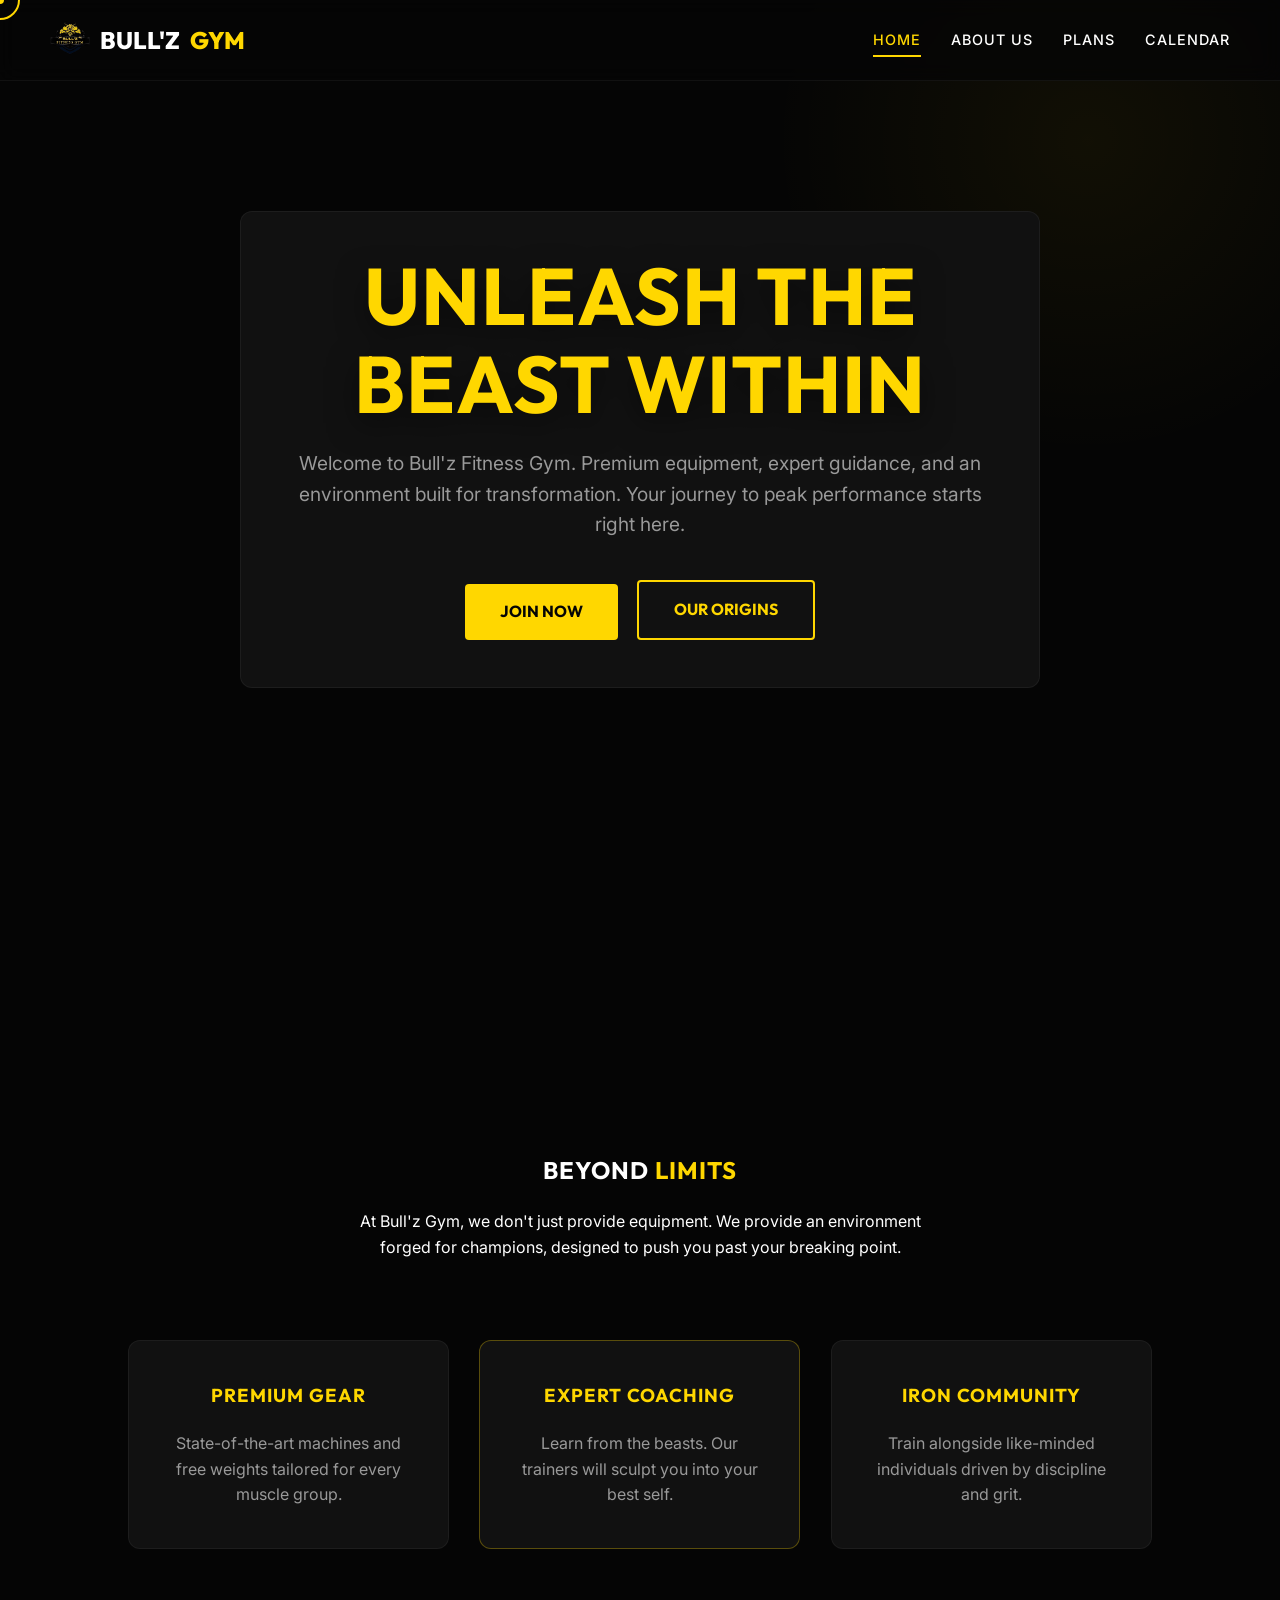
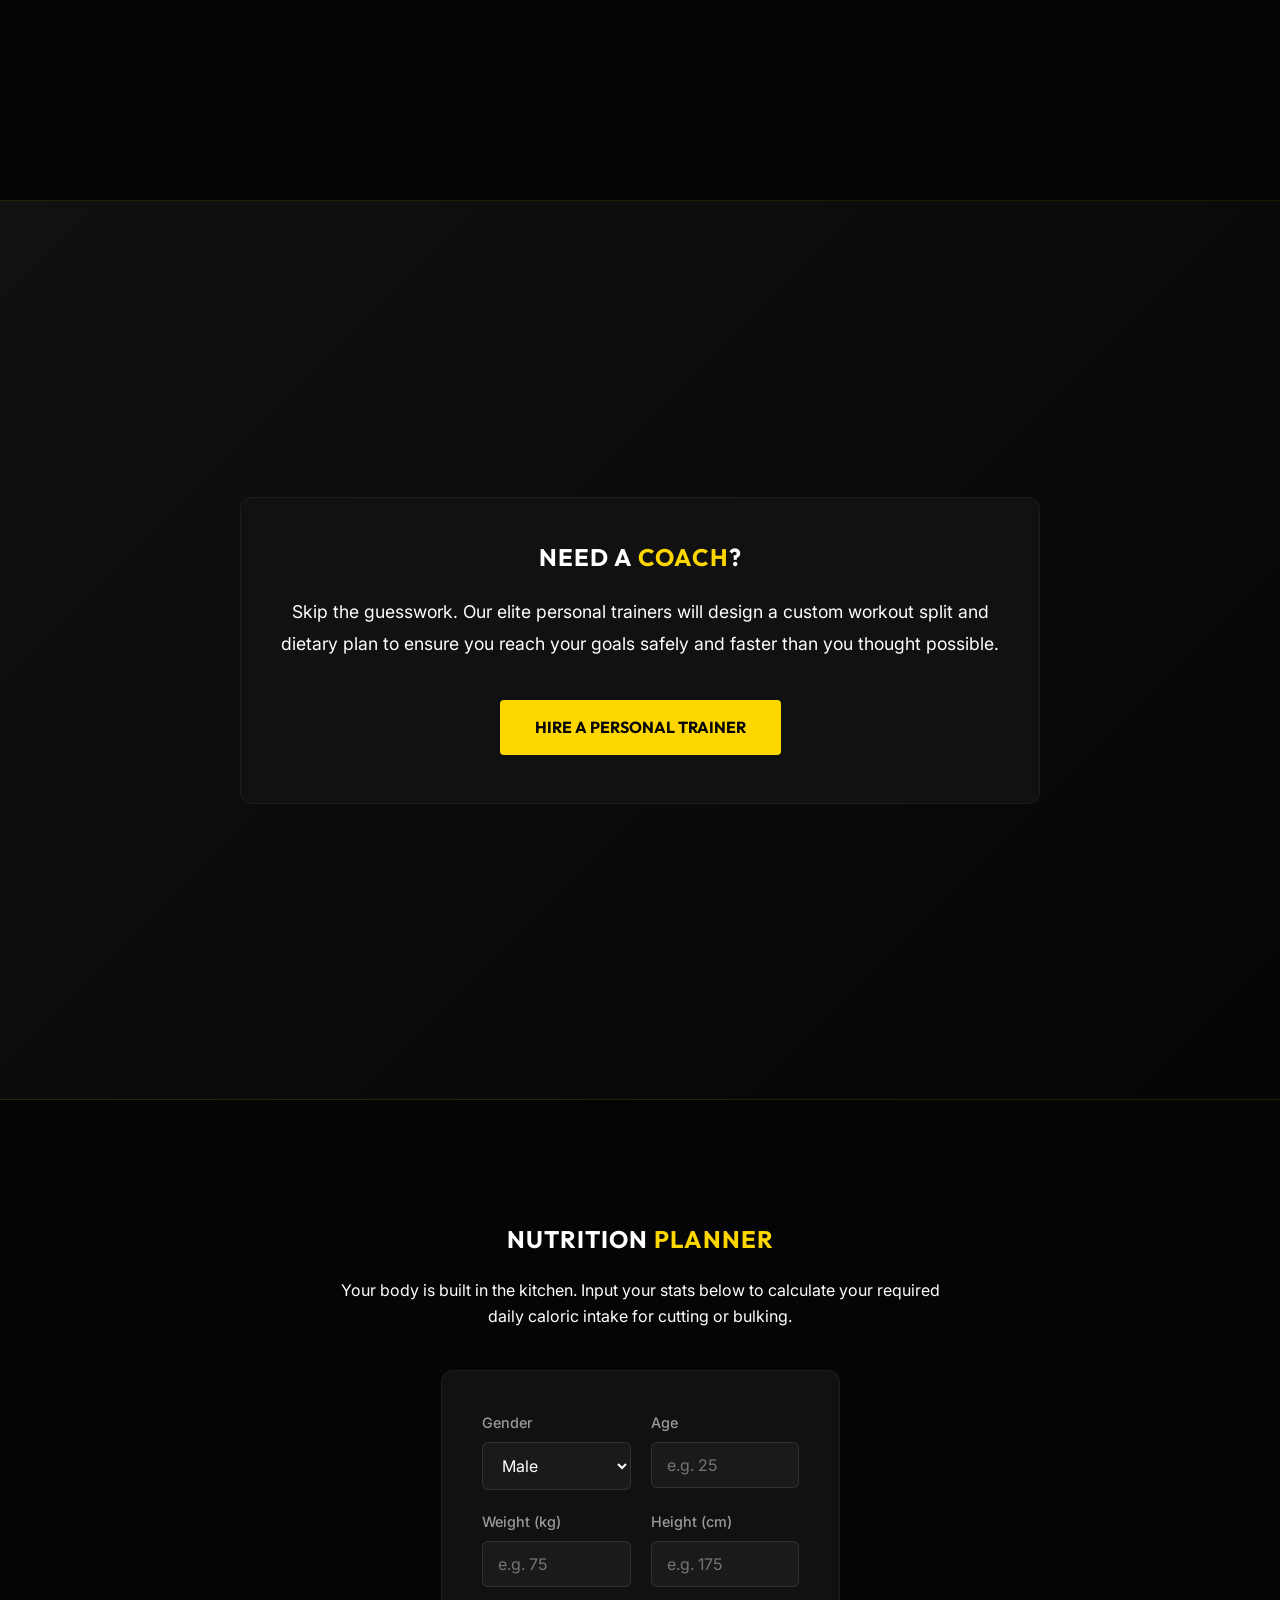
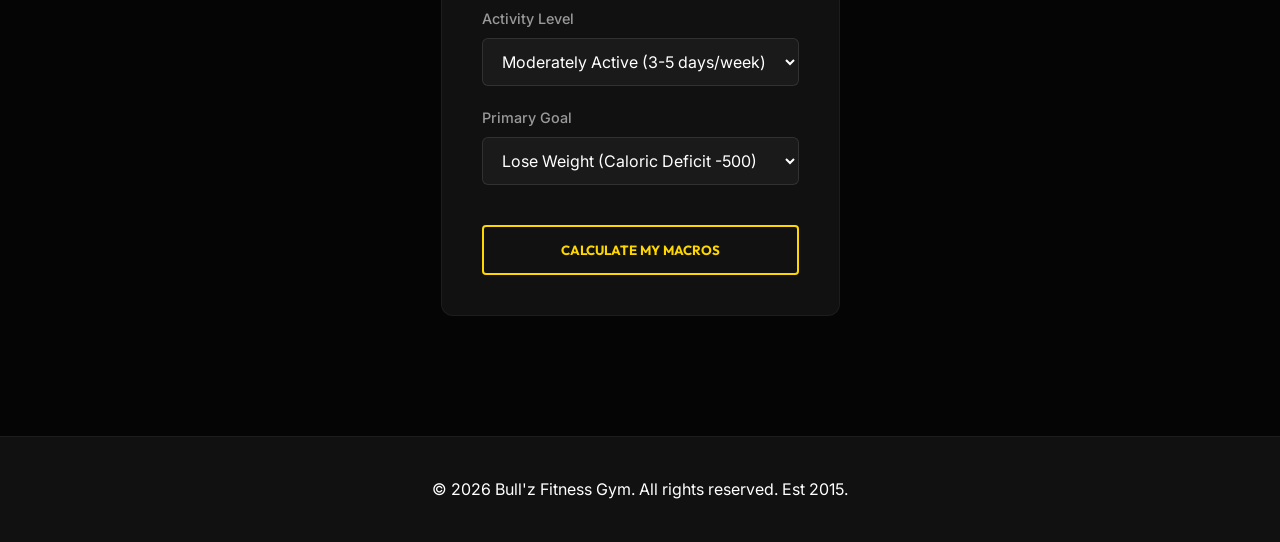
==== index.html @ 40e377e6 "Initial website upload Initial website upload" ====
<!DOCTYPE html>
<html lang="en">
<head>
    <meta charset="UTF-8">
    <meta name="viewport" content="width=device-width, initial-scale=1.0">
    <title>Bull'z Fitness Gym</title>
    <!-- Google Fonts -->
    <link rel="preconnect" href="https://fonts.googleapis.com">
    <link rel="preconnect" href="https://fonts.gstatic.com" crossorigin>
    <link href="https://fonts.googleapis.com/css2?family=Inter:wght@300;400;500;600&family=Outfit:wght@400;700;800;900&display=swap" rel="stylesheet">
    <!-- Custom CSS -->
    <link rel="stylesheet" href="styles.css">
</head>
<body>

    <!-- Navigation -->
    <nav>
        <a href="index.html" class="logo">
            <img src="logo.png" alt="Bull'z Logo" class="logo-img">
            Bull'z <span>Gym</span>
        </a>
        <div class="nav-links">
            <a href="index.html" class="active">Home</a>
            <a href="about.html">About Us</a>
            <a href="plans.html">Plans</a>
            <a href="calendar.html">Calendar</a>
        </div>
    </nav>

    <!-- Main Hero Section -->
    <div class="section hero">
        <div class="hero-content tilt-card">
            <h1 class="text-accent">Unleash The Beast Within</h1>
            <p>Welcome to Bull'z Fitness Gym. Premium equipment, expert guidance, and an environment built for transformation. Your journey to peak performance starts right here.</p>
            <a href="plans.html" class="btn">Join Now</a>
            <a href="about.html" class="btn btn-outline" style="margin-left: 15px;">Our Origins</a>
        </div>
    </div>

    <!-- Background decorative element -->
    <div style="position: absolute; top: -20%; right: -10%; width: 50vw; height: 50vw; background: radial-gradient(circle, rgba(255,215,0,0.05) 0%, rgba(0,0,0,0) 70%); z-index: 1; pointer-events: none;"></div>

    <!-- Motivation & Features Section -->
    <div class="section text-center">
        <h2 class="mb-2">Beyond <span class="text-accent">Limits</span></h2>
        <p class="mb-4 text-muted" style="max-width: 600px; margin: 0 auto 40px auto;">At Bull'z Gym, we don't just provide equipment. We provide an environment forged for champions, designed to push you past your breaking point.</p>
        
        <div class="features-grid">
            <div class="feature-card tilt-card">
                <h3 class="text-accent mb-2">Premium Gear</h3>
                <p>State-of-the-art machines and free weights tailored for every muscle group.</p>
            </div>
            <div class="feature-card tilt-card" style="border-color: rgba(255,215,0,0.3);">
                <h3 class="text-accent mb-2">Expert Coaching</h3>
                <p>Learn from the beasts. Our trainers will sculpt you into your best self.</p>
            </div>
            <div class="feature-card tilt-card">
                <h3 class="text-accent mb-2">Iron Community</h3>
                <p>Train alongside like-minded individuals driven by discipline and grit.</p>
            </div>
        </div>
    </div>

    <!-- 1-On-1 Coaching CTA -->
    <div class="section coaching-section" style="padding: 60px 10%; background: linear-gradient(135deg, var(--bg-secondary) 0%, var(--bg-primary) 100%); border-top: 1px solid rgba(255,215,0,0.1); border-bottom: 1px solid rgba(255,215,0,0.1);">
        <div class="coaching-content tilt-card" style="max-width: 800px; margin: 0 auto; text-align: center;">
            <h2 class="mb-2">Need a <span class="text-accent">Coach</span>?</h2>
            <p class="mb-4 text-muted" style="font-size: 1.1rem; line-height: 1.8;">Skip the guesswork. Our elite personal trainers will design a custom workout split and dietary plan to ensure you reach your goals safely and faster than you thought possible.</p>
            <a href="plans.html" class="btn">Hire a Personal Trainer</a>
        </div>
    </div>

    <!-- Fitness Planner (Calorie Calculator) -->
    <div class="section text-center planner-section">
        <h2 class="mb-2">Nutrition <span class="text-accent">Planner</span></h2>
        <p class="mb-4 text-muted" style="max-width: 600px; margin: 0 auto 40px auto;">Your body is built in the kitchen. Input your stats below to calculate your required daily caloric intake for cutting or bulking.</p>
        
        <div class="planner-card tilt-card" style="max-width: 800px; margin: 0 auto; text-align: left;">
            <form id="calorieForm" class="planner-form">
                <div class="form-group">
                    <label>Gender</label>
                    <select id="calc-gender" required>
                        <option value="male">Male</option>
                        <option value="female">Female</option>
                    </select>
                </div>
                <div class="form-group">
                    <label>Age</label>
                    <input type="number" id="calc-age" placeholder="e.g. 25" required min="10" max="100">
                </div>
                <div class="form-group">
                    <label>Weight (kg)</label>
                    <input type="number" id="calc-weight" placeholder="e.g. 75" required min="30" max="300">
                </div>
                <div class="form-group">
                    <label>Height (cm)</label>
                    <input type="number" id="calc-height" placeholder="e.g. 175" required min="100" max="250">
                </div>
                <div class="form-group" style="grid-column: 1 / -1;">
                    <label>Activity Level</label>
                    <select id="calc-activity" required>
                        <option value="1.2">Sedentary (Little to no exercise)</option>
                        <option value="1.375">Lightly Active (1-3 days/week)</option>
                        <option value="1.55" selected>Moderately Active (3-5 days/week)</option>
                        <option value="1.725">Very Active (6-7 days/week)</option>
                        <option value="1.9">Extra Active (Hard Core)</option>
                    </select>
                </div>
                <div class="form-group" style="grid-column: 1 / -1;">
                    <label>Primary Goal</label>
                    <select id="calc-goal" required>
                        <option value="lose">Lose Weight (Caloric Deficit -500)</option>
                        <option value="maintain">Maintain Weight</option>
                        <option value="gain">Gain Muscle (Caloric Surplus +500)</option>
                    </select>
                </div>
                <button type="submit" class="btn btn-outline" style="grid-column: 1 / -1; margin-top: 20px; width: 100%;">Calculate My Macros</button>
            </form>

            <div id="plannerResults" class="planner-results" style="display: none; text-align: center; margin-top: 30px; padding-top: 30px; border-top: 1px solid rgba(255,255,255,0.1);">
                <h3 class="mb-2">Your Daily Target: <span id="result-calories" class="text-accent" style="font-size: 2.5rem; display: block; margin: 10px 0;">2500</span> <span style="font-size: 1rem; color: var(--text-muted);">kcal</span></h3>
                <p id="result-message" class="text-muted">This is an estimate based on your Body Metabolic Rate and activity level. Stick to this target daily to reach your goal!</p>
            </div>
        </div>
    </div>

    <footer>
        <p>&copy; 2026 Bull'z Fitness Gym. All rights reserved. Est 2015.</p>
    </footer>

    <!-- Custom JS Document -->
    <script src="script.js"></script>
</body>
</html>
---- styles.css ----
:root {
  --bg-primary: #050505;
  --bg-secondary: #111111;
  --bg-tertiary: #1a1a1a;
  --accent: #FFD700; /* Bullz Yellow */
  --accent-hover: #e6c200;
  --text-main: #ffffff;
  --text-muted: #999999;
  --transition-smooth: all 0.3s cubic-bezier(0.25, 0.8, 0.25, 1);
}

* {
  margin: 0;
  padding: 0;
  box-sizing: border-box;
  cursor: none; /* Hide default cursor for custom cursor */
}

body {
  font-family: 'Inter', sans-serif;
  background-color: var(--bg-primary);
  color: var(--text-main);
  line-height: 1.6;
  overflow-x: hidden;
}

h1, h2, h3, h4, h5, h6 {
  font-family: 'Outfit', sans-serif;
  font-weight: 700;
  text-transform: uppercase;
  letter-spacing: 1px;
}

/* Custom Cursor */
.cursor-dot, .cursor-outline {
  position: fixed;
  top: 0;
  left: 0;
  transform: translate(-50%, -50%);
  border-radius: 50%;
  z-index: 9999;
  pointer-events: none;
}

.cursor-dot {
  width: 8px;
  height: 8px;
  background-color: var(--accent);
}

.cursor-outline {
  width: 40px;
  height: 40px;
  border: 2px solid var(--accent);
  transition: width 0.2s, height 0.2s;
}

.cursor-hover .cursor-outline {
  width: 60px;
  height: 60px;
  background-color: rgba(255, 215, 0, 0.1);
  border-color: transparent;
}

/* Navigation */
nav {
  position: fixed;
  top: 0;
  width: 100%;
  padding: 20px 50px;
  display: flex;
  justify-content: space-between;
  align-items: center;
  background: rgba(5, 5, 5, 0.8);
  backdrop-filter: blur(10px);
  z-index: 1000;
  border-bottom: 1px solid rgba(255, 255, 255, 0.05);
}

.logo {
  font-family: 'Outfit', sans-serif;
  font-size: 1.5rem;
  font-weight: 800;
  color: var(--text-main);
  text-decoration: none;
  display: flex;
  align-items: center;
  gap: 10px;
  text-transform: uppercase;
}

.logo-img {
  height: 40px;
  width: auto;
  object-fit: contain;
}

.logo span {
  color: var(--accent);
}

.nav-links {
  display: flex;
  gap: 30px;
}

.nav-links a {
  color: var(--text-main);
  text-decoration: none;
  font-weight: 500;
  font-size: 0.9rem;
  text-transform: uppercase;
  letter-spacing: 1px;
  transition: var(--transition-smooth);
  position: relative;
}

.nav-links a::after {
  content: '';
  position: absolute;
  width: 0;
  height: 2px;
  bottom: -5px;
  left: 0;
  background-color: var(--accent);
  transition: var(--transition-smooth);
}

.nav-links a:hover {
  color: var(--accent);
}

.nav-links a:hover::after, .nav-links a.active::after {
  width: 100%;
}
.nav-links a.active {
    color: var(--accent);
}

/* Containers & Sections */
.section {
  padding: 120px 10%;
  min-height: 100vh;
  display: flex;
  flex-direction: column;
  justify-content: center;
}

.text-center { text-align: center; }
.mb-2 { margin-bottom: 20px; }
.mb-4 { margin-bottom: 40px; }
.text-accent { color: var(--accent); }

/* Buttons & Inputs */
.btn {
  display: inline-block;
  padding: 15px 35px;
  background-color: var(--accent);
  color: var(--bg-primary);
  text-decoration: none;
  font-family: 'Outfit', sans-serif;
  font-weight: 700;
  text-transform: uppercase;
  border-radius: 4px;
  transition: var(--transition-smooth);
  border: none;
  outline: none;
  position: relative;
  overflow: hidden;
}

.btn::before {
  content: '';
  position: absolute;
  top: 0;
  left: -100%;
  width: 100%;
  height: 100%;
  background: linear-gradient(90deg, transparent, rgba(255, 255, 255, 0.4), transparent);
  transition: 0.5s;
}

.btn:hover::before {
  left: 100%;
}

.btn:hover {
  background-color: var(--accent-hover);
  transform: translateY(-2px);
  box-shadow: 0 10px 20px rgba(255, 215, 0, 0.2);
}

.btn-outline {
  background: transparent;
  color: var(--accent);
  border: 2px solid var(--accent);
}

.btn-outline:hover {
  background: var(--accent);
  color: var(--bg-primary);
}

/* Card Tilt Effect (Antigravity Style) */
.tilt-card {
  background-color: var(--bg-secondary);
  border: 1px solid rgba(255, 255, 255, 0.05);
  border-radius: 12px;
  padding: 40px;
  transition: transform 0.1s ease-out, box-shadow 0.3s ease;
  transform-style: preserve-3d;
  will-change: transform;
}

.tilt-card:hover {
  box-shadow: 0 20px 40px rgba(0, 0, 0, 0.5);
  border-color: rgba(255, 215, 0, 0.2);
}

/* Hero Section */
.hero {
  position: relative;
  overflow: hidden;
  display: flex;
  align-items: center;
  justify-content: center;
}

.hero-content {
  position: relative;
  z-index: 2;
  text-align: center;
  max-width: 800px;
}

.hero h1 {
  font-size: 5rem;
  line-height: 1.1;
  margin-bottom: 20px;
  text-shadow: 0 10px 30px rgba(0,0,0,0.5);
}

.hero p {
  font-size: 1.2rem;
  color: var(--text-muted);
  margin-bottom: 40px;
}

/* About Section */
.about-grid {
  display: grid;
  grid-template-columns: 1fr 1fr;
  gap: 50px;
  align-items: center;
}

.about-img {
  width: 100%;
  border-radius: 12px;
  filter: grayscale(80%);
  transition: filter 0.5s ease;
}

.about-img:hover {
  filter: grayscale(0%);
}

.about-text h2 {
  font-size: 3rem;
  margin-bottom: 20px;
}

/* Subscriptions Section */
.pricing-toggle {
  display: flex;
  justify-content: center;
  align-items: center;
  gap: 15px;
  margin-bottom: 50px;
}

.switch {
  position: relative;
  display: inline-block;
  width: 60px;
  height: 34px;
}

.switch input { 
  opacity: 0;
  width: 0;
  height: 0;
}

.slider {
  position: absolute;
  cursor: pointer;
  top: 0;
  left: 0;
  right: 0;
  bottom: 0;
  background-color: var(--bg-tertiary);
  transition: .4s;
  border-radius: 34px;
  border: 1px solid rgba(255,255,255,0.1);
}

.slider:before {
  position: absolute;
  content: "";
  height: 26px;
  width: 26px;
  left: 4px;
  bottom: 3px;
  background-color: var(--text-muted);
  transition: .4s;
  border-radius: 50%;
}

input:checked + .slider {
  background-color: var(--accent);
}

input:checked + .slider:before {
  transform: translateX(26px);
  background-color: var(--bg-primary);
}

.pricing-grid {
  display: grid;
  grid-template-columns: repeat(3, 1fr);
  gap: 30px;
}

.plan-card {
  text-align: center;
  display: flex;
  flex-direction: column;
  height: 100%;
}

.plan-card h3 {
  font-size: 1.5rem;
  margin-bottom: 10px;
  color: var(--text-muted);
}

.plan-card .price {
  font-family: 'Outfit', sans-serif;
  font-size: 3rem;
  font-weight: 800;
  color: var(--text-main);
  margin-bottom: 10px;
  display: flex;
  align-items: center;
  justify-content: center;
}

.plan-card .price span {
  font-size: 1.2rem;
  color: var(--text-muted);
  font-weight: 500;
  margin-left: 5px;
}

.plan-features {
  list-style: none;
  margin: 30px 0;
  flex-grow: 1;
}

.plan-features li {
  margin-bottom: 15px;
  color: var(--text-muted);
  border-bottom: 1px solid rgba(255,255,255,0.05);
  padding-bottom: 15px;
}

/* Calendar Section */
.calendar-container {
    background-color: var(--bg-secondary);
    border-radius: 12px;
    padding: 30px;
    border: 1px solid rgba(255,255,255,0.05);
}

.calendar-header {
    display: flex;
    justify-content: space-between;
    align-items: center;
    margin-bottom: 20px;
}

.calendar-grid {
    display: grid;
    grid-template-columns: repeat(7, 1fr);
    gap: 10px;
}

.calendar-day-header {
    text-align: center;
    font-weight: bold;
    color: var(--accent);
    padding: 10px;
    text-transform: uppercase;
    font-size: 0.9rem;
}

.calendar-day {
    background-color: var(--bg-tertiary);
    border-radius: 8px;
    padding: 15px;
    min-height: 100px;
    cursor: none; /* override for interactive custom cursor */
    transition: var(--transition-smooth);
    border: 1px solid transparent;
}

.calendar-day:hover {
    background-color: rgba(255, 215, 0, 0.05);
    border-color: rgba(255, 215, 0, 0.3);
    transform: translateY(-2px);
}

.calendar-day .date {
    font-size: 1.2rem;
    font-weight: bold;
    margin-bottom: 10px;
    display: block;
}

.calendar-event {
    background-color: var(--accent);
    color: var(--bg-primary);
    font-size: 0.8rem;
    padding: 2px 5px;
    border-radius: 4px;
    margin-bottom: 5px;
    font-weight: 600;
}

/* Footer */
footer {
    text-align: center;
    padding: 40px;
    background-color: var(--bg-secondary);
    border-top: 1px solid rgba(255,255,255,0.05);
}

/* Features */
.features-grid {
    display: grid;
    grid-template-columns: repeat(3, 1fr);
    gap: 30px;
    margin-top: 40px;
}

.feature-card p {
    color: var(--text-muted);
}

/* Forms & Calculator */
.planner-form {
    display: grid;
    grid-template-columns: 1fr 1fr;
    gap: 20px;
}

.form-group {
    display: flex;
    flex-direction: column;
    gap: 8px;
}

.form-group label {
    font-size: 0.9rem;
    color: var(--text-muted);
    font-weight: 500;
}

.form-group input, 
.form-group select {
    width: 100%;
    padding: 12px 15px;
    background-color: var(--bg-tertiary);
    border: 1px solid rgba(255, 255, 255, 0.1);
    border-radius: 6px;
    color: var(--text-main);
    font-family: 'Inter', sans-serif;
    font-size: 1rem;
    transition: var(--transition-smooth);
    outline: none;
    /* Hide cursor explicitly on form elements to use standard text input when typing, or just let custom cursor do its thing */
}

.form-group input:focus, 
.form-group select:focus {
    border-color: var(--accent);
    box-shadow: 0 0 10px rgba(255, 215, 0, 0.1);
}

/* Responsive */
@media (max-width: 900px) {
  .features-grid { grid-template-columns: 1fr; }
  .planner-form { grid-template-columns: 1fr; }
  .pricing-grid { grid-template-columns: 1fr; }
  .about-grid { grid-template-columns: 1fr; }
  .hero h1 { font-size: 3rem; }
  .calendar-grid { display: block; }
  .calendar-day-header { display: none; }
  .calendar-day { margin-bottom: 10px; display: flex; align-items: center; gap: 20px; min-height: auto;}
  .calendar-day .date { margin-bottom: 0; min-width: 30px;}
}
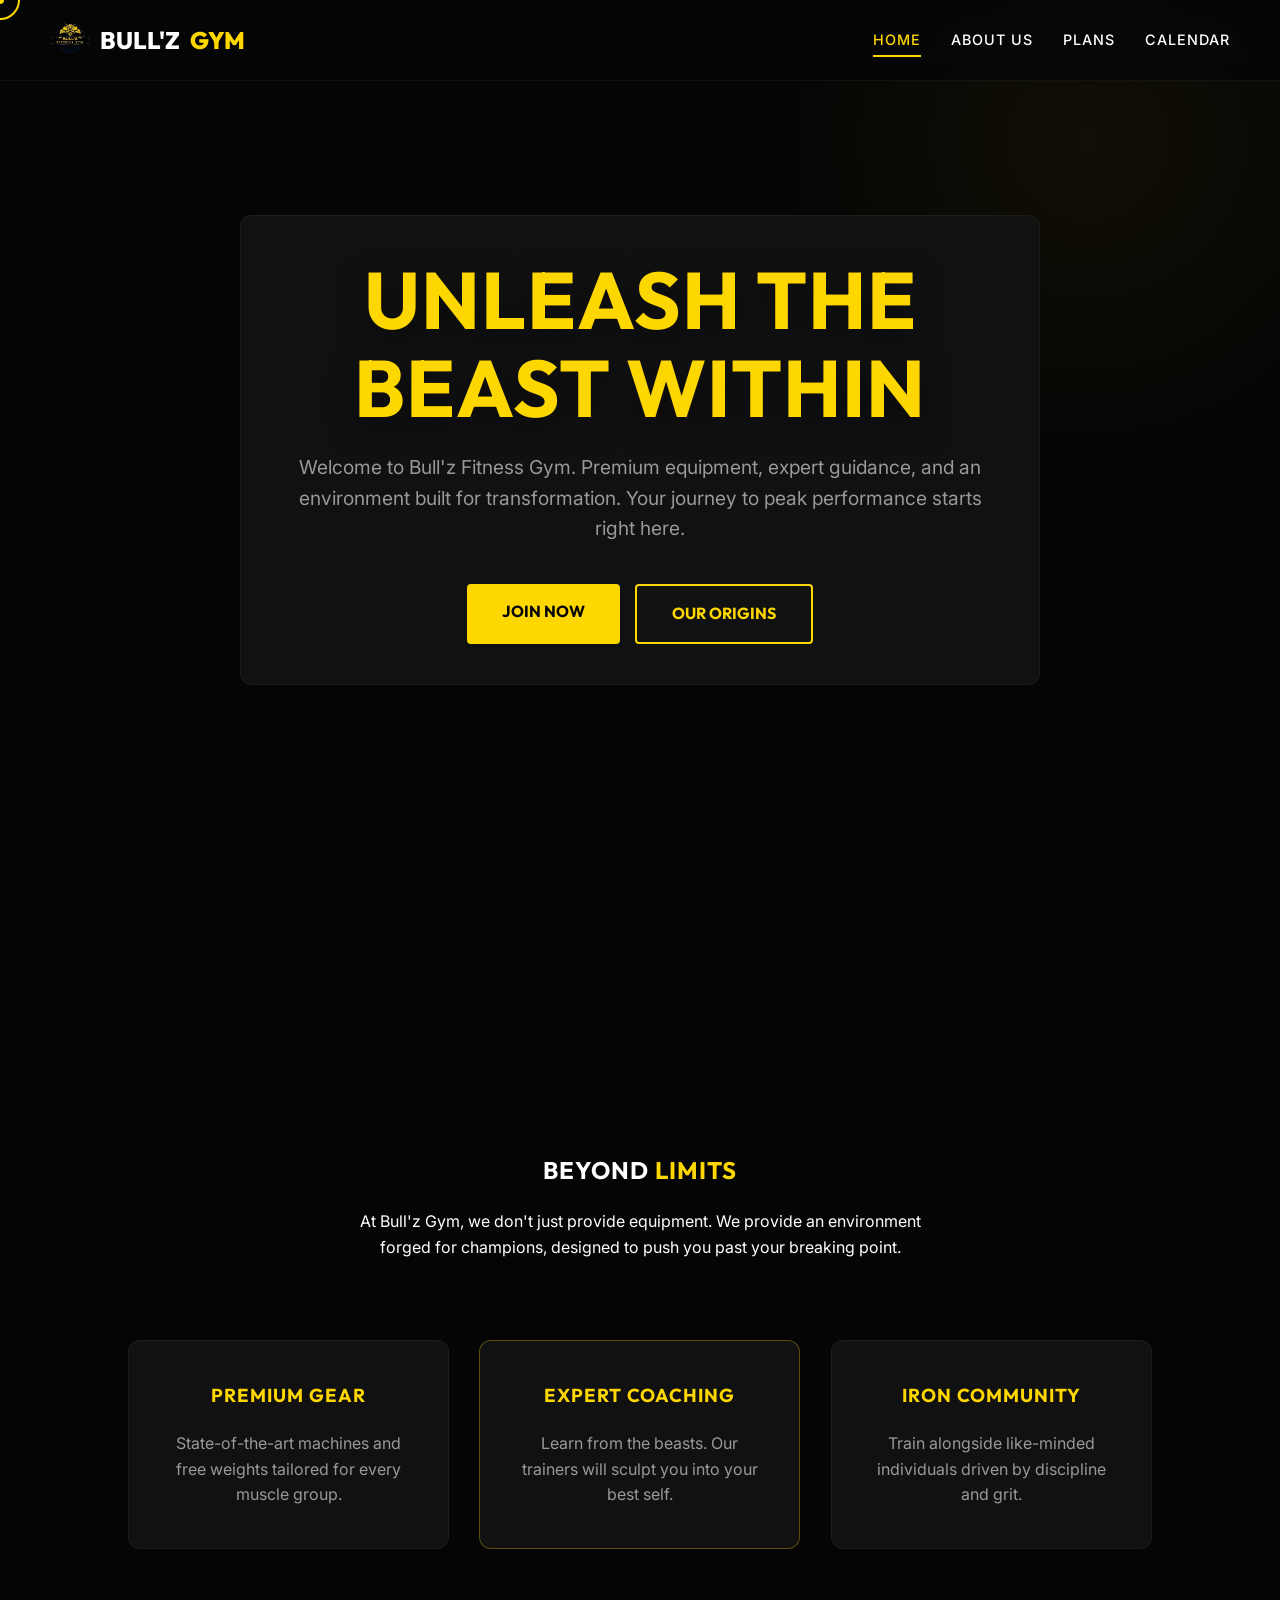
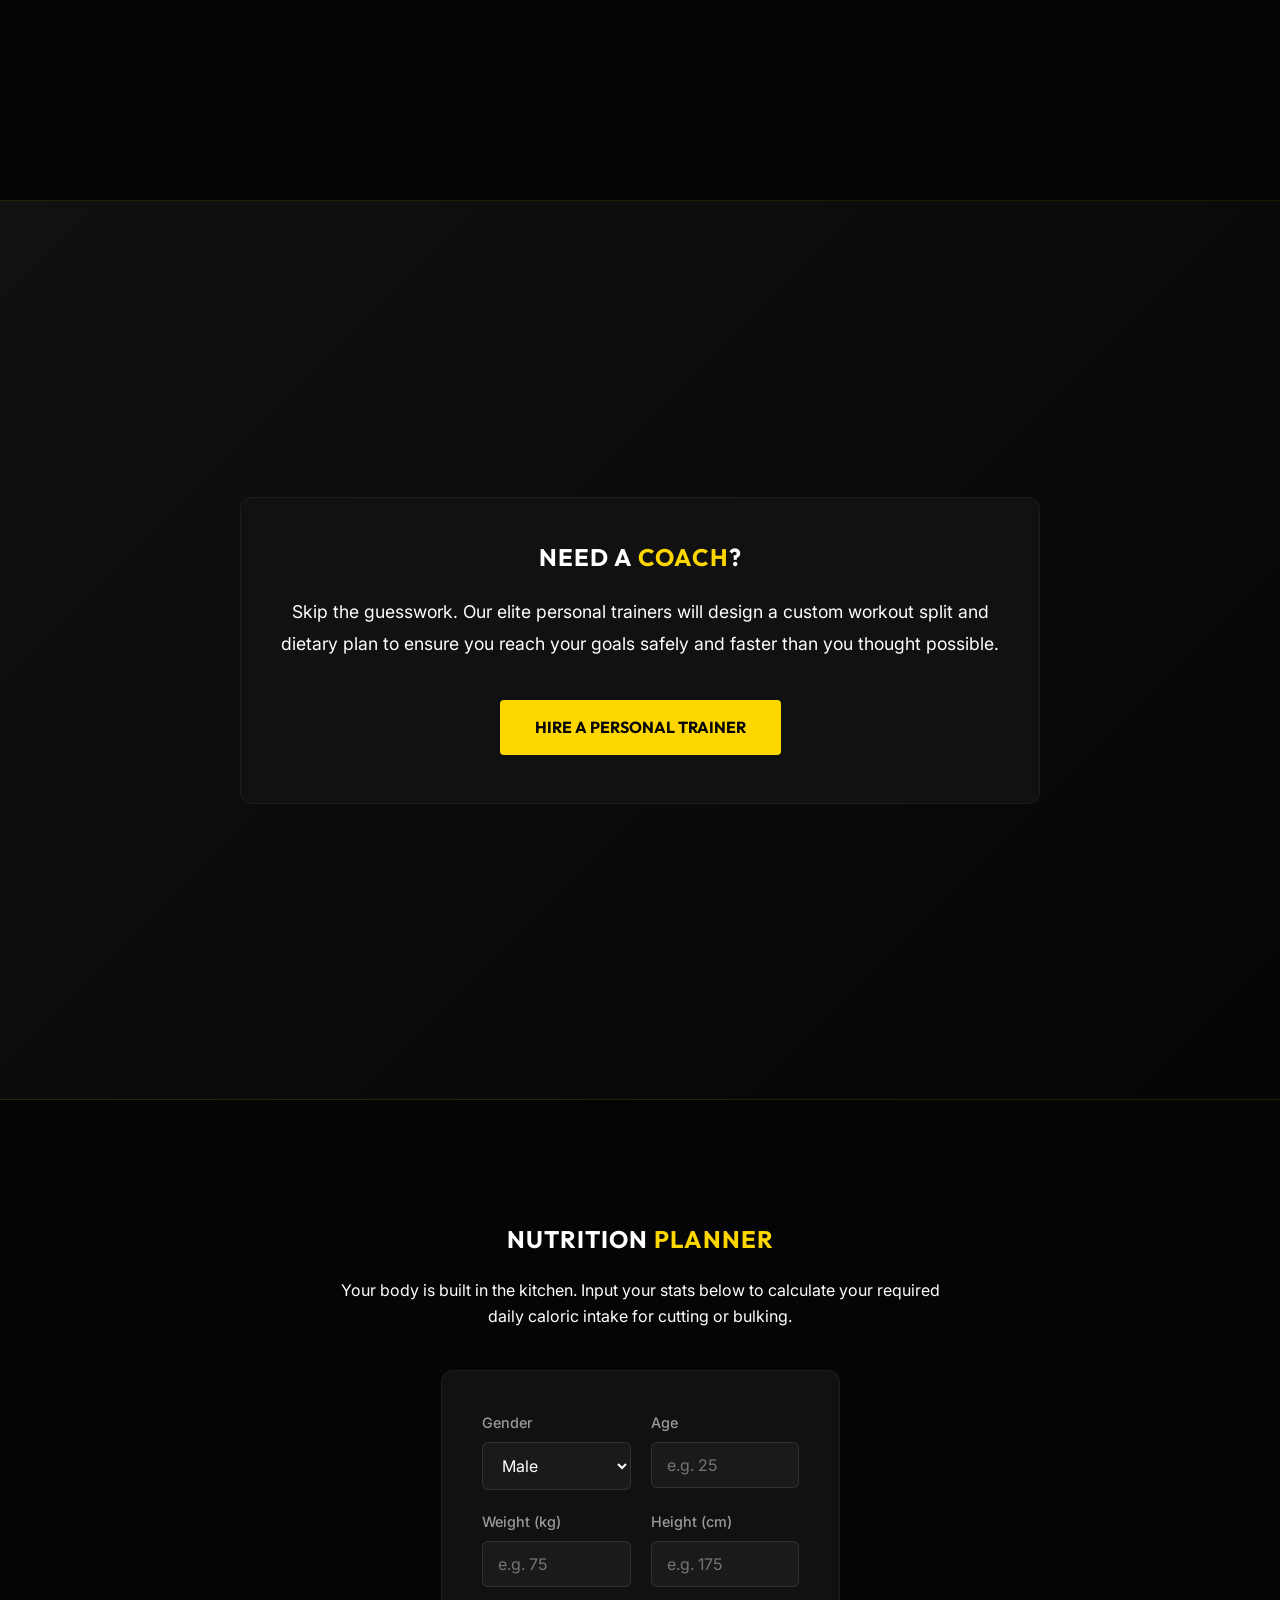
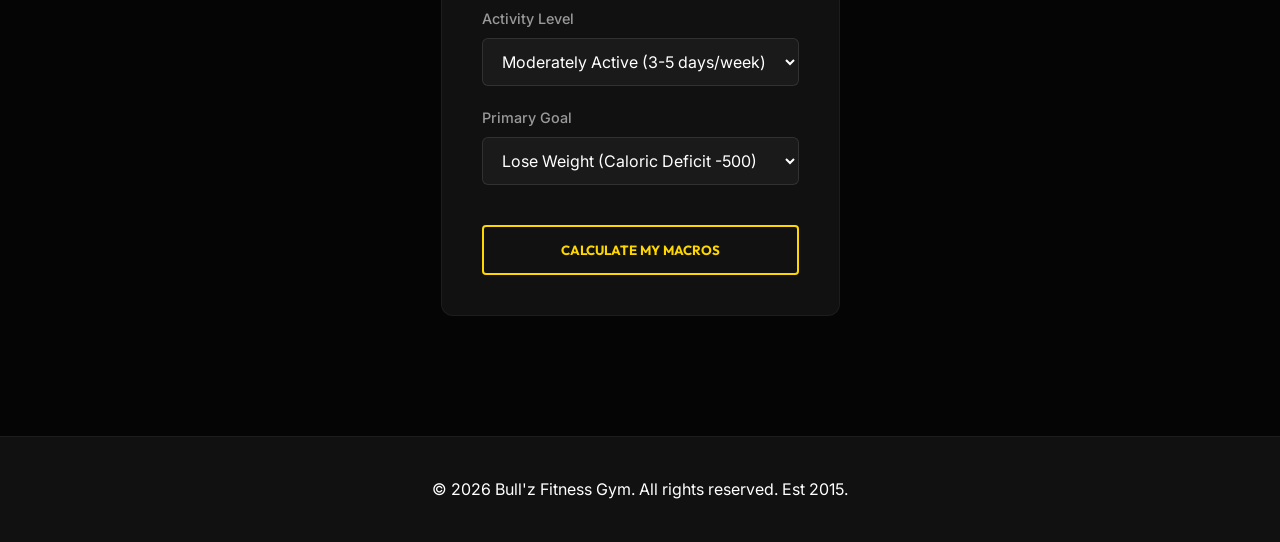
==== commit 9ad74c3e: "mobileresponsive1" ====
--- a/index.html
+++ b/index.html
@@ -19,6 +19,11 @@
             <img src="logo.png" alt="Bull'z Logo" class="logo-img">
             Bull'z <span>Gym</span>
         </a>
+        <div class="menu-toggle" id="mobile-menu">
+            <span class="bar"></span>
+            <span class="bar"></span>
+            <span class="bar"></span>
+        </div>
         <div class="nav-links">
             <a href="index.html" class="active">Home</a>
             <a href="about.html">About Us</a>
@@ -32,8 +37,10 @@
         <div class="hero-content tilt-card">
             <h1 class="text-accent">Unleash The Beast Within</h1>
             <p>Welcome to Bull'z Fitness Gym. Premium equipment, expert guidance, and an environment built for transformation. Your journey to peak performance starts right here.</p>
-            <a href="plans.html" class="btn">Join Now</a>
-            <a href="about.html" class="btn btn-outline" style="margin-left: 15px;">Our Origins</a>
+            <div class="hero-btns" style="display: flex; gap: 15px; justify-content: center; flex-wrap: wrap;">
+                <a href="plans.html" class="btn">Join Now</a>
+                <a href="about.html" class="btn btn-outline">Our Origins</a>
+            </div>
         </div>
     </div>
 
--- a/styles.css
+++ b/styles.css
@@ -97,6 +97,23 @@
 
 .logo span {
   color: var(--accent);
+}
+
+.menu-toggle {
+  display: none;
+  flex-direction: column;
+  justify-content: space-between;
+  width: 30px;
+  height: 21px;
+  cursor: pointer;
+}
+
+.menu-toggle .bar {
+  height: 3px;
+  width: 100%;
+  background-color: var(--text-main);
+  border-radius: 3px;
+  transition: var(--transition-smooth);
 }
 
 .nav-links {
@@ -501,6 +518,8 @@
 
 /* Responsive */
 @media (max-width: 900px) {
+  nav { padding: 15px 5%; }
+  .section { padding: 100px 5% 60px; }
   .features-grid { grid-template-columns: 1fr; }
   .planner-form { grid-template-columns: 1fr; }
   .pricing-grid { grid-template-columns: 1fr; }
@@ -510,4 +529,29 @@
   .calendar-day-header { display: none; }
   .calendar-day { margin-bottom: 10px; display: flex; align-items: center; gap: 20px; min-height: auto;}
   .calendar-day .date { margin-bottom: 0; min-width: 30px;}
-}
+  .pricing-toggle { flex-wrap: wrap; text-align: center; }
+  
+  /* Mobile Nav */
+  .menu-toggle { display: flex; z-index: 1001; }
+  .nav-links {
+      position: absolute; top: 0; right: -100%; width: 250px; height: 100vh;
+      background: var(--bg-primary); flex-direction: column; align-items: center; justify-content: flex-start;
+      padding-top: 100px;
+      transition: right 0.3s cubic-bezier(0.25, 0.8, 0.25, 1);
+      border-left: 1px solid rgba(255,255,255,0.05);
+      box-shadow: -10px 0 20px rgba(0,0,0,0.5);
+  }
+  .nav-links.active { right: 0; }
+  .nav-links a { width: 100%; text-align: center; padding: 15px 0; }
+  .nav-links a::after { display: none; }
+  
+  /* Mobile Hamburger Animation */
+  .menu-toggle.active .bar:nth-child(1) { transform: translateY(9px) rotate(45deg); }
+  .menu-toggle.active .bar:nth-child(2) { opacity: 0; }
+  .menu-toggle.active .bar:nth-child(3) { transform: translateY(-9px) rotate(-45deg); }
+}
+
+@media (pointer: coarse), (max-width: 768px) {
+  * { cursor: auto !important; }
+  .cursor-dot, .cursor-outline { display: none !important; }
+}
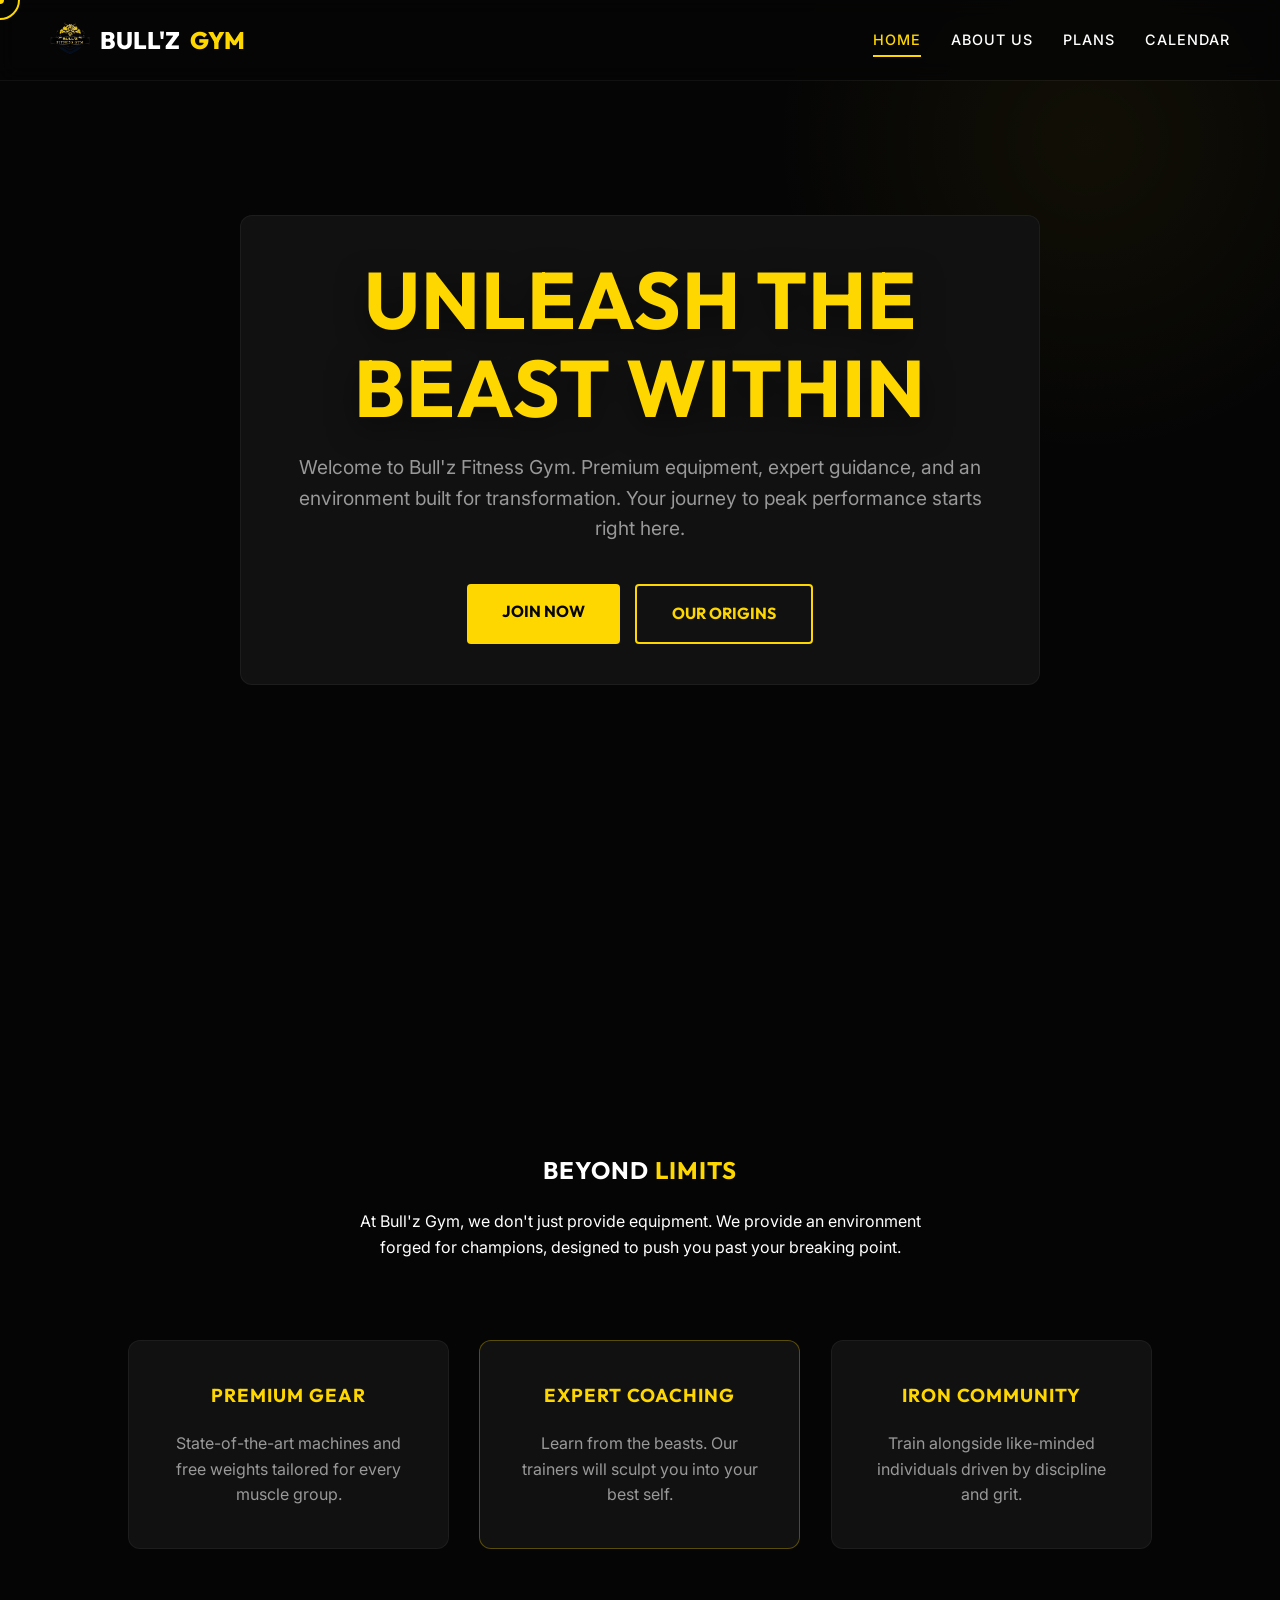
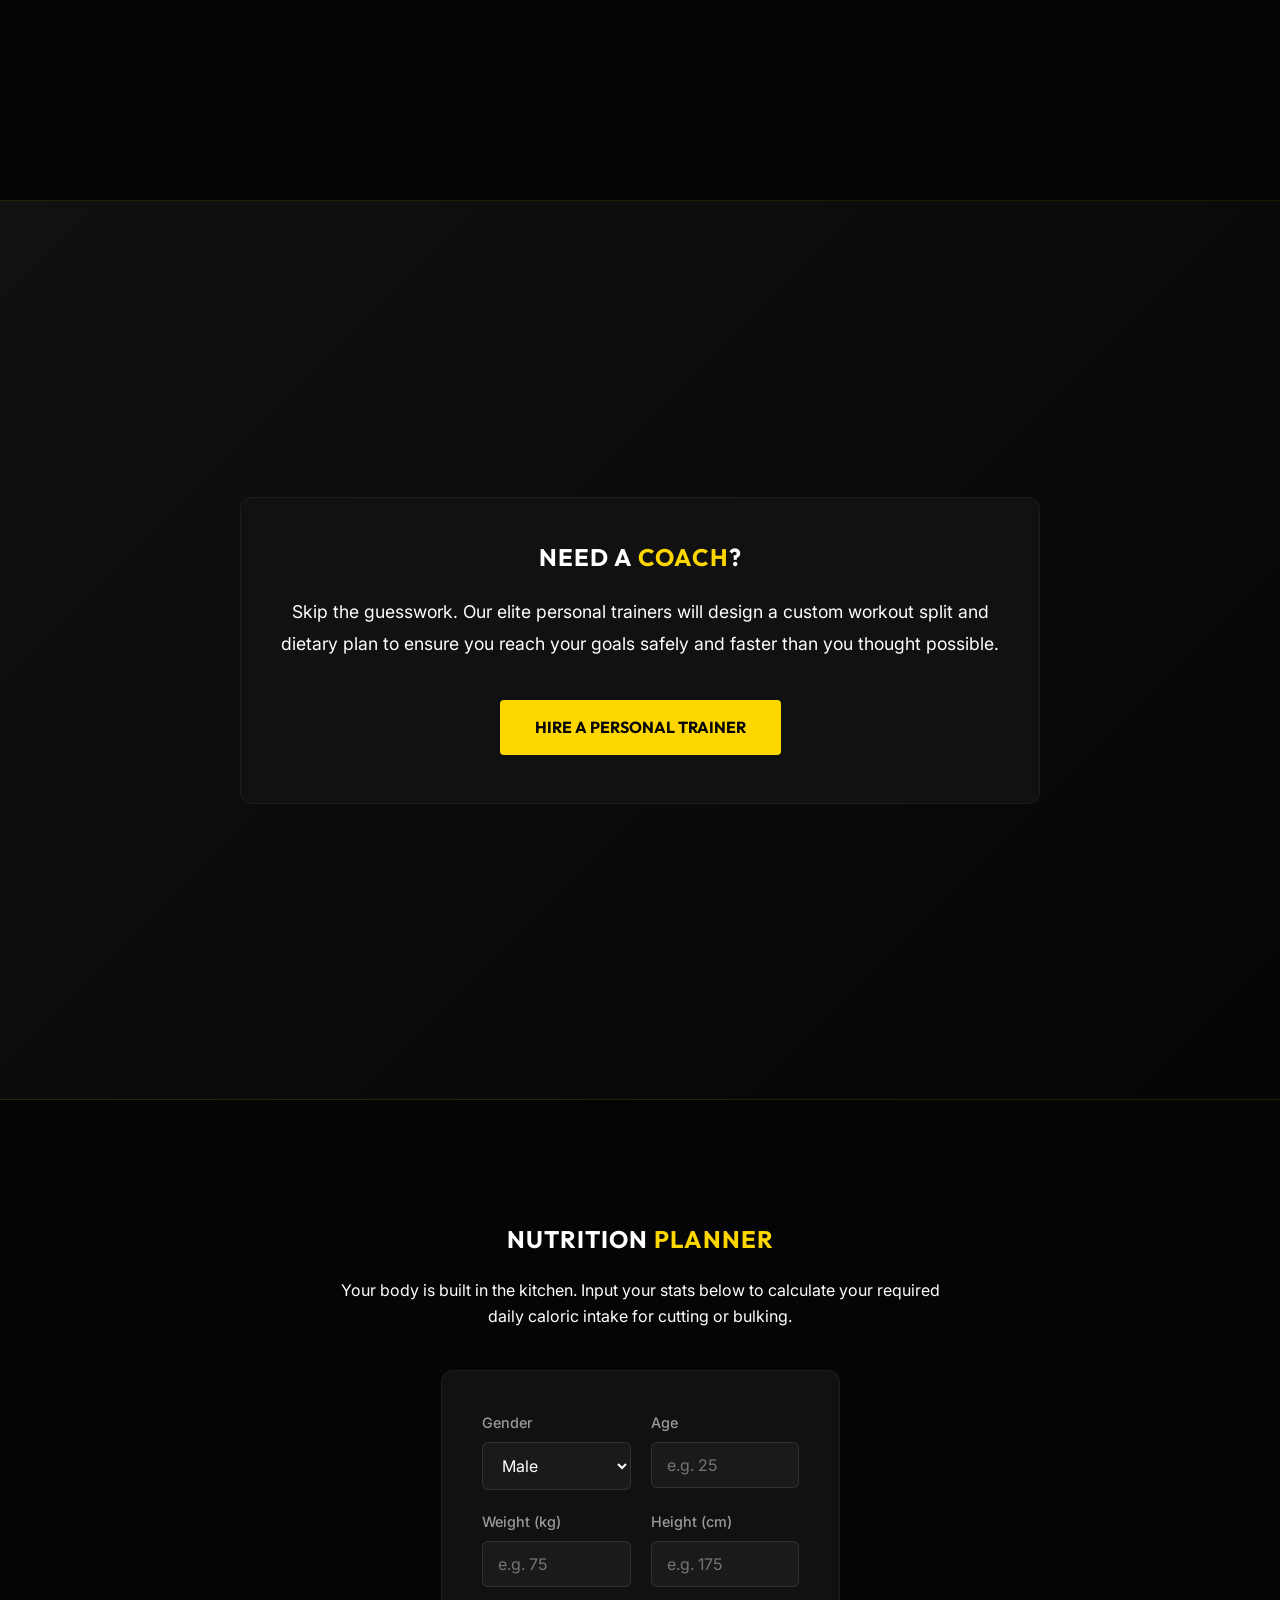
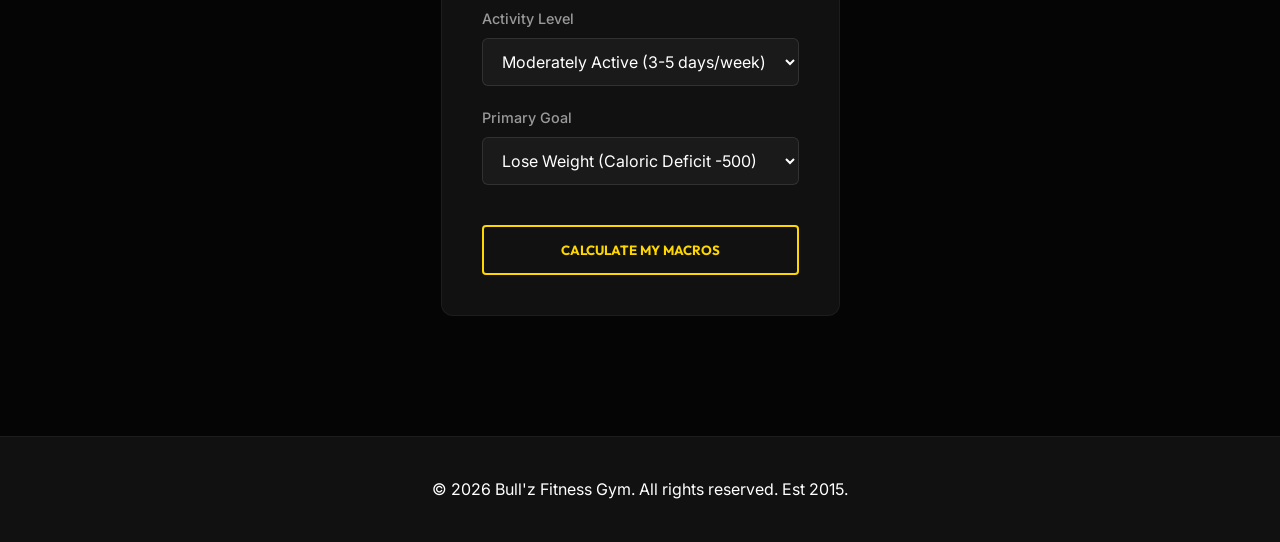
==== commit 70ffee03: "mobile4" ====
--- a/index.html
+++ b/index.html
@@ -42,10 +42,9 @@
                 <a href="about.html" class="btn btn-outline">Our Origins</a>
             </div>
         </div>
+        <!-- Background decorative element -->
+        <div style="position: absolute; top: -20%; right: -10%; width: 50vw; height: 50vw; background: radial-gradient(circle, rgba(255,215,0,0.05) 0%, rgba(0,0,0,0) 70%); z-index: 1; pointer-events: none;"></div>
     </div>
-
-    <!-- Background decorative element -->
-    <div style="position: absolute; top: -20%; right: -10%; width: 50vw; height: 50vw; background: radial-gradient(circle, rgba(255,215,0,0.05) 0%, rgba(0,0,0,0) 70%); z-index: 1; pointer-events: none;"></div>
 
     <!-- Motivation & Features Section -->
     <div class="section text-center">
--- a/styles.css
+++ b/styles.css
@@ -16,12 +16,15 @@
   cursor: none; /* Hide default cursor for custom cursor */
 }
 
+html, body {
+  overflow-x: hidden;
+}
+
 body {
   font-family: 'Inter', sans-serif;
   background-color: var(--bg-primary);
   color: var(--text-main);
   line-height: 1.6;
-  overflow-x: hidden;
 }
 
 h1, h2, h3, h4, h5, h6 {
@@ -71,10 +74,21 @@
   display: flex;
   justify-content: space-between;
   align-items: center;
+  z-index: 1000;
+  border-bottom: 1px solid rgba(255, 255, 255, 0.05);
+}
+
+nav::before {
+  content: '';
+  position: absolute;
+  top: 0;
+  left: 0;
+  width: 100%;
+  height: 100%;
   background: rgba(5, 5, 5, 0.8);
   backdrop-filter: blur(10px);
-  z-index: 1000;
-  border-bottom: 1px solid rgba(255, 255, 255, 0.05);
+  -webkit-backdrop-filter: blur(10px);
+  z-index: -1;
 }
 
 .logo {
@@ -532,9 +546,9 @@
   .pricing-toggle { flex-wrap: wrap; text-align: center; }
   
   /* Mobile Nav */
-  .menu-toggle { display: flex; z-index: 1001; }
+  .menu-toggle { display: flex; z-index: 1001; position: relative; cursor: pointer !important; }
   .nav-links {
-      position: absolute; top: 0; right: -100%; width: 250px; height: 100vh;
+      position: fixed; top: 0; right: -250px; width: 250px; height: 100vh;
       background: var(--bg-primary); flex-direction: column; align-items: center; justify-content: flex-start;
       padding-top: 100px;
       transition: right 0.3s cubic-bezier(0.25, 0.8, 0.25, 1);
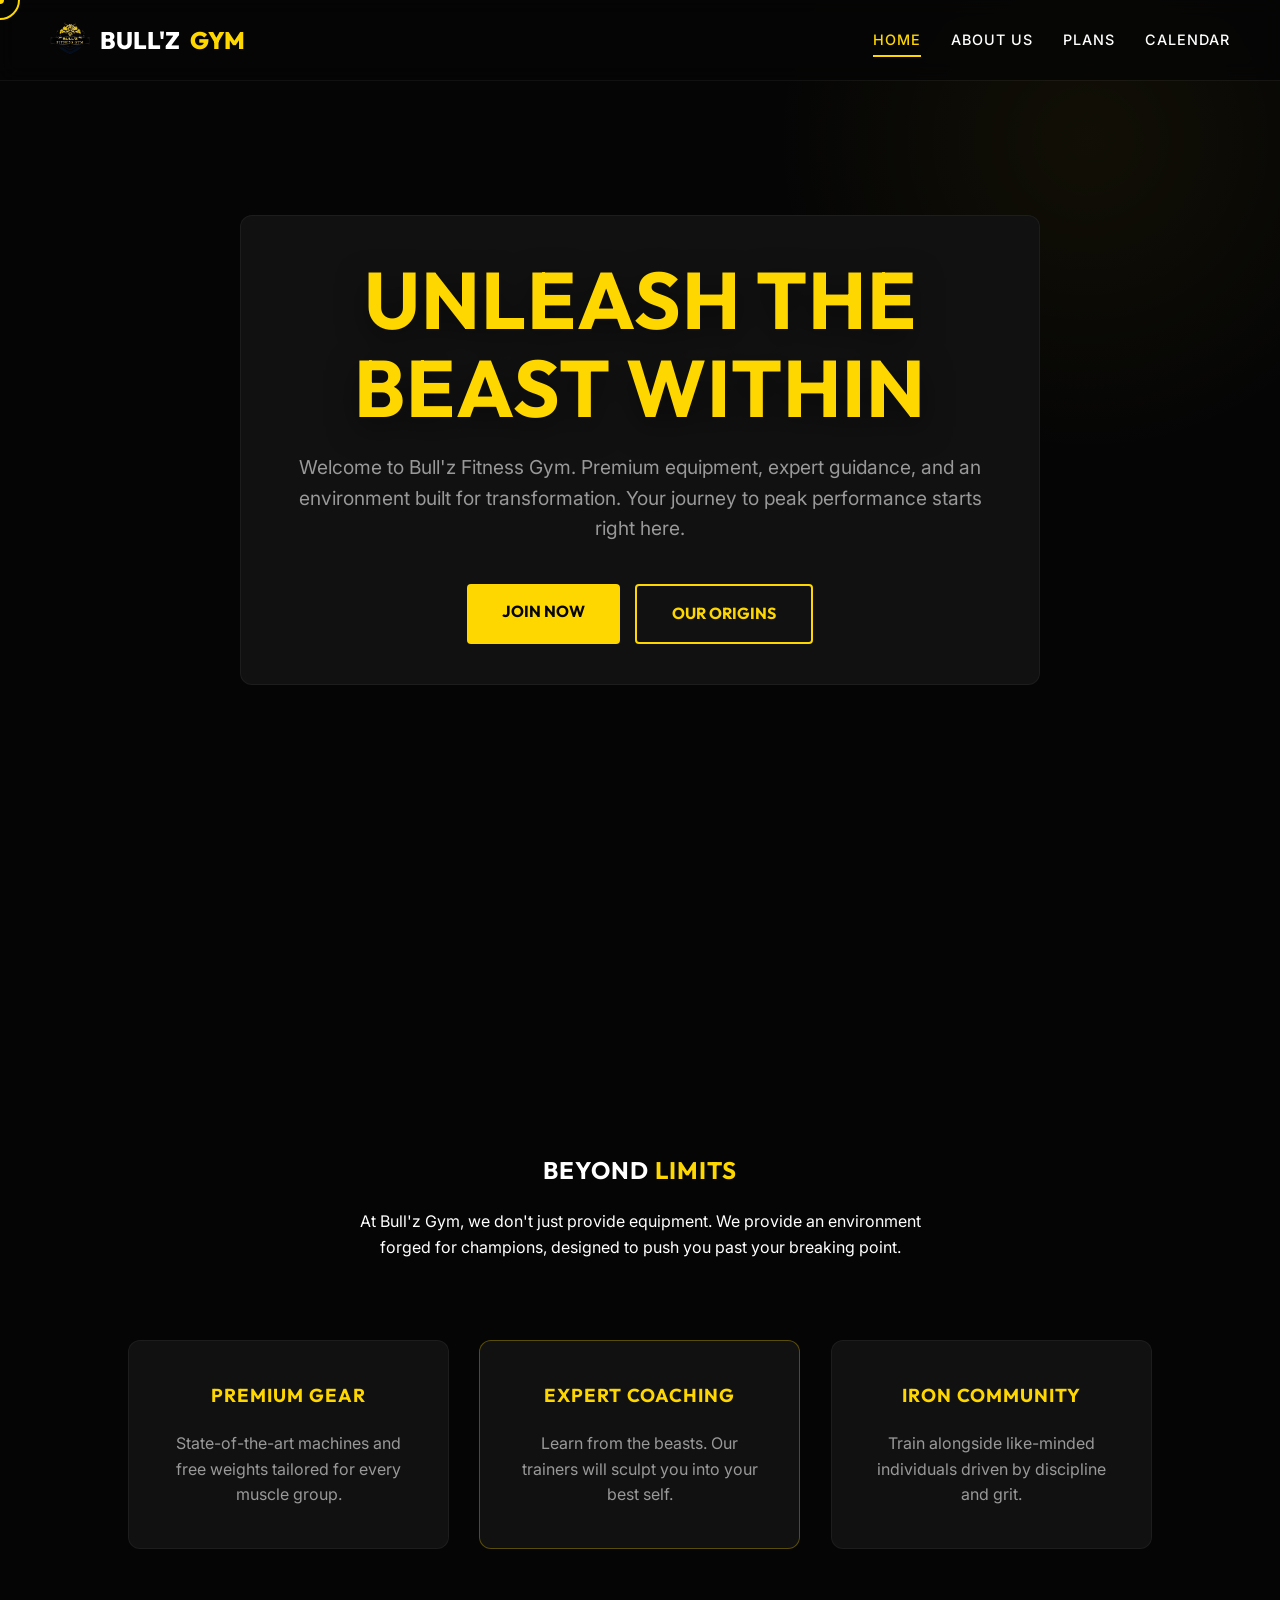
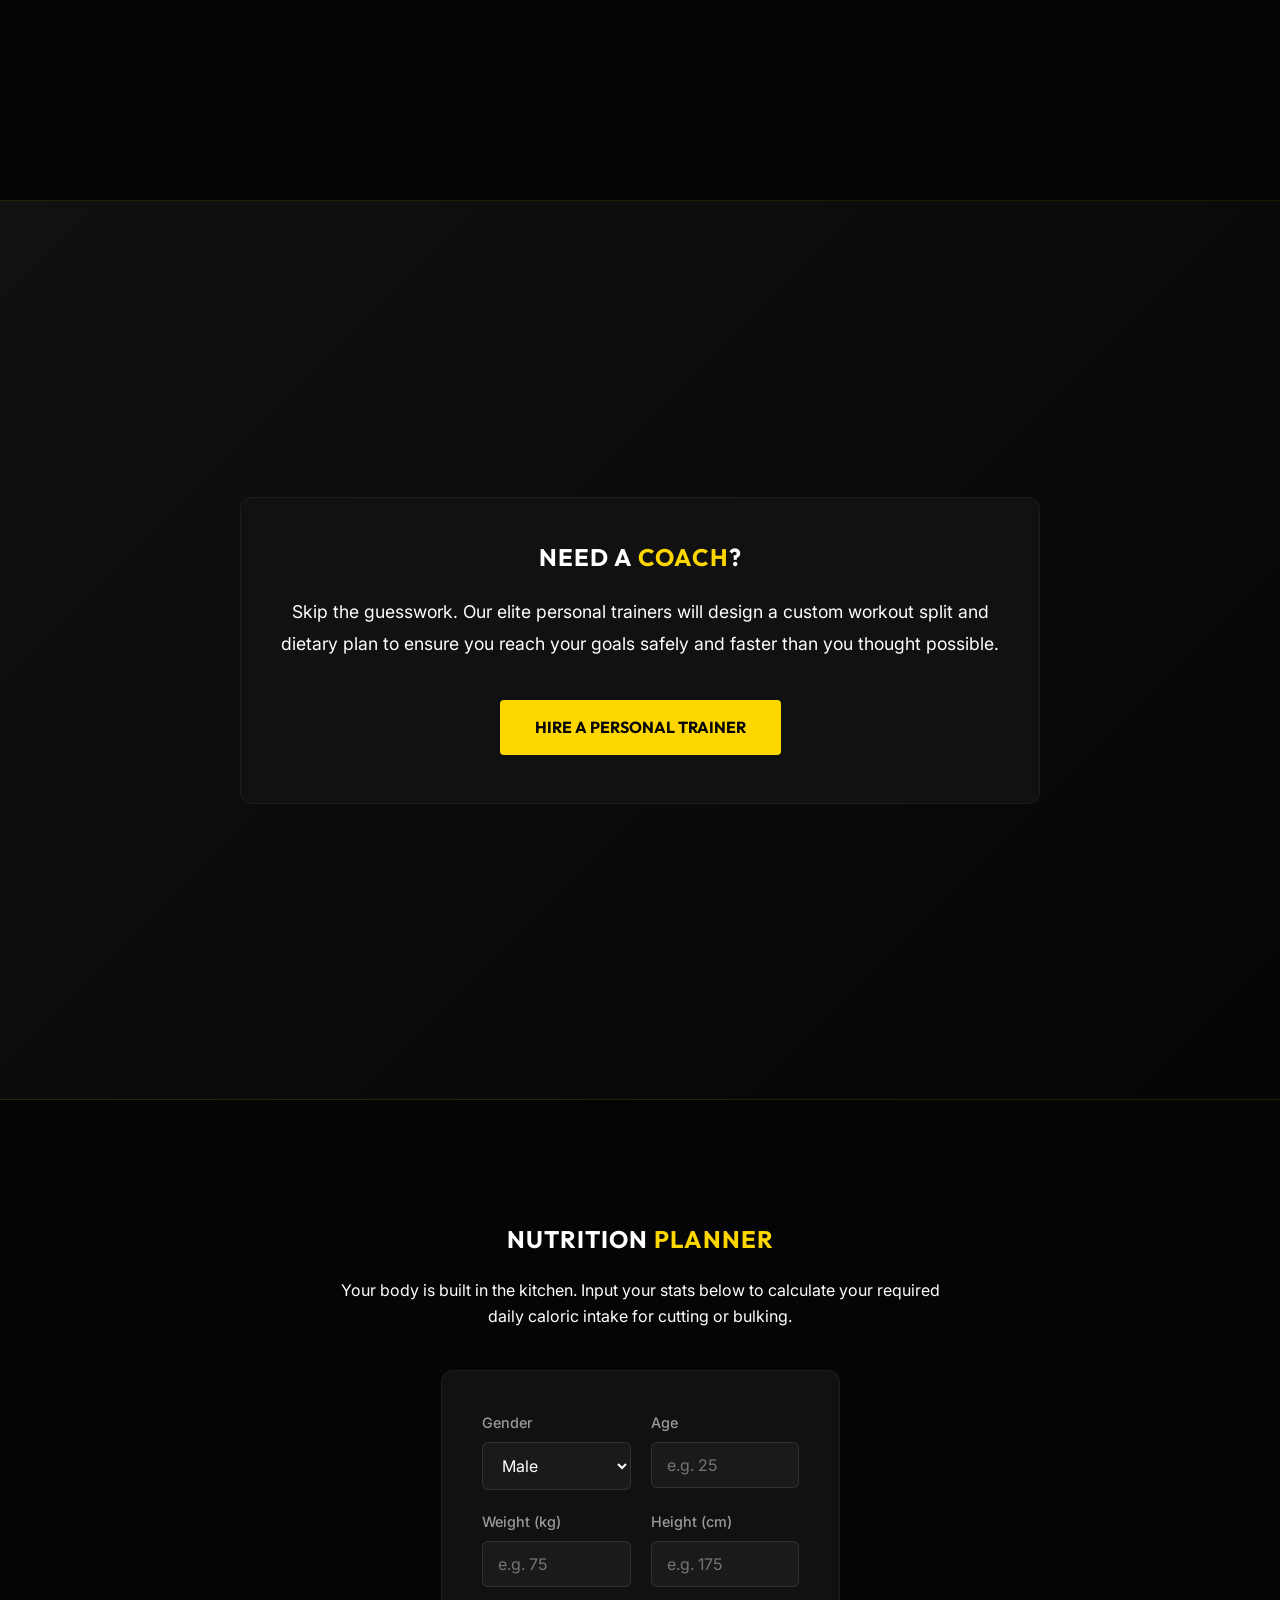
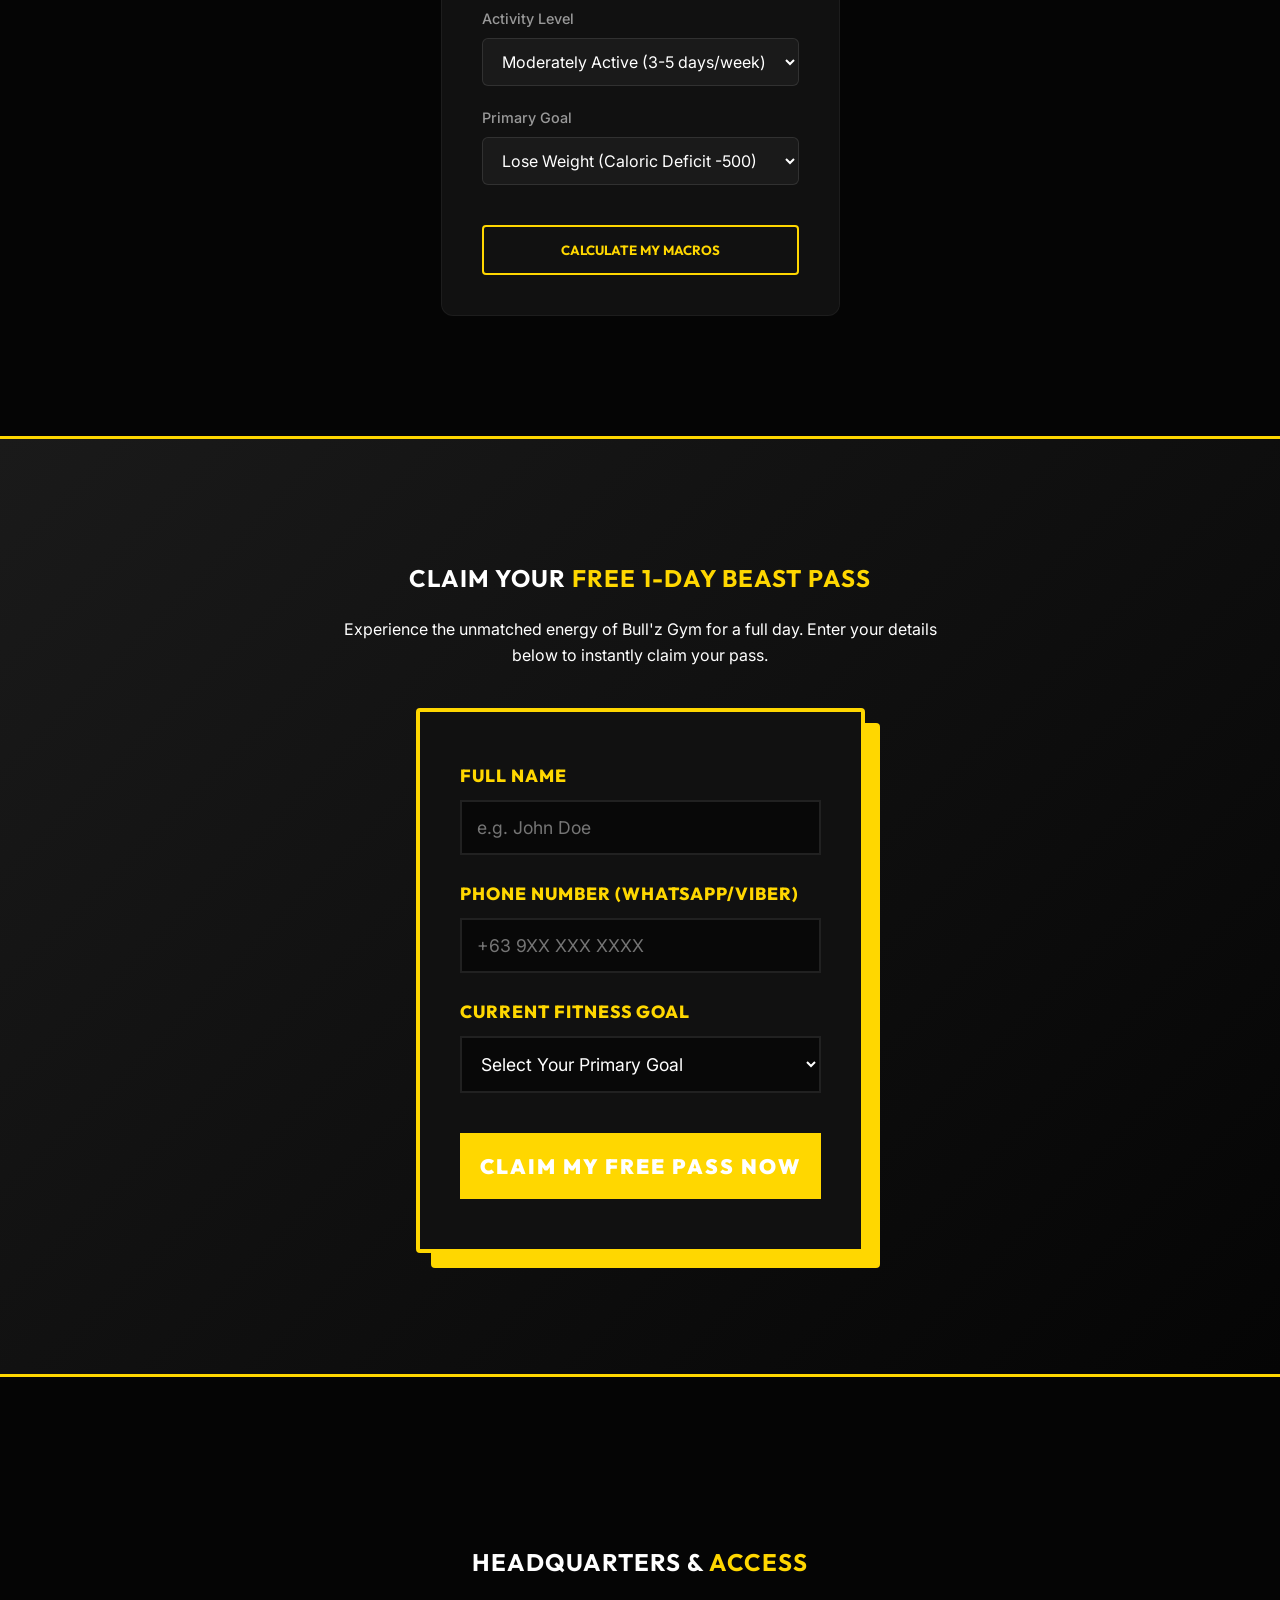
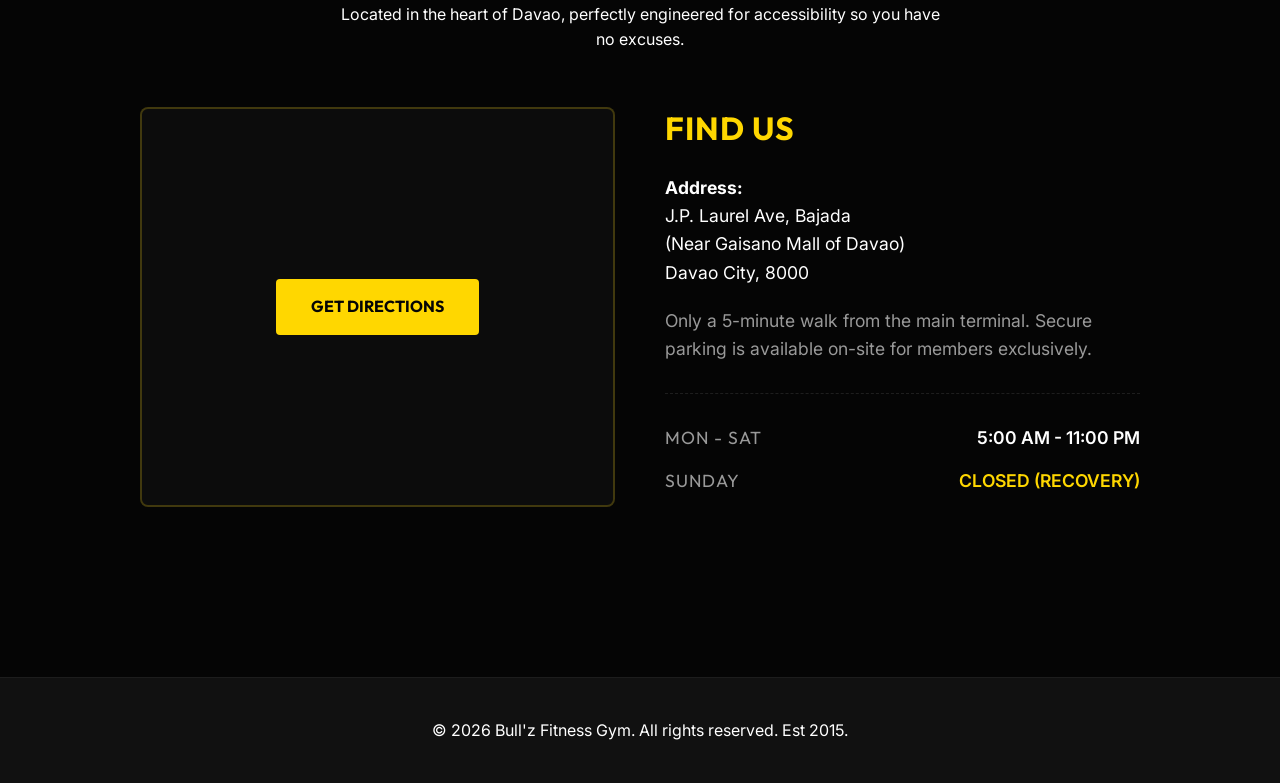
==== commit 2e9eb345: "mapstry1" ====
--- a/index.html
+++ b/index.html
@@ -123,9 +123,82 @@
                 <button type="submit" class="btn btn-outline" style="grid-column: 1 / -1; margin-top: 20px; width: 100%;">Calculate My Macros</button>
             </form>
 
-            <div id="plannerResults" class="planner-results" style="display: none; text-align: center; margin-top: 30px; padding-top: 30px; border-top: 1px solid rgba(255,255,255,0.1);">
-                <h3 class="mb-2">Your Daily Target: <span id="result-calories" class="text-accent" style="font-size: 2.5rem; display: block; margin: 10px 0;">2500</span> <span style="font-size: 1rem; color: var(--text-muted);">kcal</span></h3>
-                <p id="result-message" class="text-muted">This is an estimate based on your Body Metabolic Rate and activity level. Stick to this target daily to reach your goal!</p>
+            <div id="plannerResults" class="planner-results prescription-card" style="display: none;">
+                <h3 class="mb-2" style="color: var(--text-muted); font-size: 1.2rem;">Daily Calorie Target Output</h3>
+                <span id="result-calories" class="target-score">2500</span>
+                <span style="font-size: 1.2rem; color: var(--text-muted); display: block; margin-bottom: 20px;">KCAL / DAY</span>
+                <p id="result-message" style="color: var(--text-main); font-weight: 600;">This is an estimate based on your Body Metabolic Rate and activity level. Stick to this target daily to reach your goal!</p>
+            </div>
+        </div>
+    </div>
+
+    <!-- Free Trial Lead Gen -->
+    <div class="section text-center free-trial-section">
+        <h2 class="mb-2" style="color: var(--text-main);">Claim Your <span style="color: var(--accent-rugged);">Free 1-Day Beast Pass</span></h2>
+        <p class="mb-4 text-muted" style="max-width: 600px; margin: 0 auto 40px auto;">Experience the unmatched energy of Bull'z Gym for a full day. Enter your details below to instantly claim your pass.</p>
+        
+        <div class="form-rugged tilt-card" style="border-radius: 4px;">
+            <form id="freeTrialForm">
+                <div class="form-group-rugged">
+                    <label>Full Name</label>
+                    <input type="text" placeholder="e.g. John Doe" required>
+                </div>
+                <div class="form-group-rugged">
+                    <label>Phone Number (WhatsApp/Viber)</label>
+                    <input type="tel" placeholder="+63 9XX XXX XXXX" required>
+                </div>
+                <div class="form-group-rugged">
+                    <label>Current Fitness Goal</label>
+                    <select required>
+                        <option value="" disabled selected>Select Your Primary Goal</option>
+                        <option value="gain">Build Muscle / Bulk Up</option>
+                        <option value="lose">Lose Fat / Shred</option>
+                        <option value="strength">Increase Strength / Power</option>
+                        <option value="endurance">General Fitness & Endurance</option>
+                    </select>
+                </div>
+                <button type="submit" class="btn-rugged">Claim My Free Pass Now</button>
+            </form>
+        </div>
+    </div>
+
+    <!-- Location & Access Setup -->
+    <div class="section location-section">
+        <h2 class="mb-2 text-center">Headquarters & <span class="text-accent">Access</span></h2>
+        <p class="mb-4 text-muted text-center" style="max-width: 600px; margin: 0 auto 50px auto;">Located in the heart of Davao, perfectly engineered for accessibility so you have no excuses.</p>
+
+        <div class="location-grid">
+            <a href="https://www.google.com/maps/dir/?api=1&destination=7.357097121086487,125.70716733990429" target="_blank" class="maps-wrapper tilt-card" style="display: block; position: relative; cursor: pointer; text-decoration: none;">
+                <!-- Overlay to make it visually obvious it's a clickable button for directions -->
+                <div style="position: absolute; top: 0; left: 0; width: 100%; height: 100%; z-index: 2; background: rgba(5,5,5,0.4); display: flex; align-items: center; justify-content: center; transition: all 0.3s ease;" class="map-overlay">
+                    <span class="btn" style="pointer-events: none;">Get Directions</span>
+                </div>
+                <!-- Embed Google Maps pointing to the exact coordinates. Pointer-events none ensures the click passes to the <a> tag -->
+                <iframe src="https://www.google.com/maps/embed?pb=!1m14!1m12!1m3!1d15837.561498687258!2d125.7071673!3d7.3570971!2m3!1f0!2f0!3f0!3m2!1i1024!2i768!4f13.1!5e0!3m2!1sen!2sph!4v1703649429188!5m2!1sen!2sph" style="pointer-events: none;" loading="lazy" referrerpolicy="no-referrer-when-downgrade"></iframe>
+            </a>
+            
+            <div class="location-info">
+                <h3 class="text-accent mb-2" style="font-size: 2rem;">Find Us</h3>
+                <p style="font-size: 1.1rem; margin-bottom: 20px;">
+                    <strong>Address:</strong><br>
+                    J.P. Laurel Ave, Bajada<br>
+                    (Near Gaisano Mall of Davao)<br>
+                    Davao City, 8000
+                </p>
+                <p style="font-size: 1.1rem; color: var(--text-muted);">
+                    Only a 5-minute walk from the main terminal. Secure parking is available on-site for members exclusively.
+                </p>
+
+                <ul class="hours-list">
+                    <li>
+                        <span>Mon - Sat</span>
+                        <span>5:00 AM - 11:00 PM</span>
+                    </li>
+                    <li class="closed">
+                        <span>Sunday</span>
+                        <span>CLOSED (RECOVERY)</span>
+                    </li>
+                </ul>
             </div>
         </div>
     </div>
--- a/styles.css
+++ b/styles.css
@@ -4,6 +4,8 @@
   --bg-tertiary: #1a1a1a;
   --accent: #FFD700; /* Bullz Yellow */
   --accent-hover: #e6c200;
+  --accent-rugged: #FFD700; /* Bullz Yellow for Aggressive Theme */
+  --accent-rugged-hover: #e6c200;
   --text-main: #ffffff;
   --text-muted: #999999;
   --transition-smooth: all 0.3s cubic-bezier(0.25, 0.8, 0.25, 1);
@@ -76,6 +78,13 @@
   align-items: center;
   z-index: 1000;
   border-bottom: 1px solid rgba(255, 255, 255, 0.05);
+  transition: padding 0.4s ease, border-color 0.4s ease, box-shadow 0.4s ease;
+}
+
+nav.scrolled {
+  padding: 10px 50px;
+  border-bottom: 1px solid rgba(255, 215, 0, 0.2);
+  box-shadow: 0 4px 20px rgba(0,0,0,0.8);
 }
 
 nav::before {
@@ -89,6 +98,11 @@
   backdrop-filter: blur(10px);
   -webkit-backdrop-filter: blur(10px);
   z-index: -1;
+  transition: background 0.4s ease;
+}
+
+nav.scrolled::before {
+  background: rgba(5, 5, 5, 0.95);
 }
 
 .logo {
@@ -530,15 +544,196 @@
     box-shadow: 0 0 10px rgba(255, 215, 0, 0.1);
 }
 
+/* Digital Prescription UI */
+.prescription-card {
+  border: 2px dashed rgba(255, 215, 0, 0.3);
+  padding: 30px;
+  border-radius: 8px;
+  background: rgba(0,0,0,0.4);
+  font-family: 'Courier New', Courier, monospace;
+  text-transform: uppercase;
+  color: var(--text-main);
+  box-shadow: inset 0 0 20px rgba(255, 215, 0, 0.05);
+  position: relative;
+  overflow: hidden;
+  text-align: center;
+  margin-top: 30px;
+}
+
+.prescription-card::before {
+  content: 'AUTHORIZED';
+  position: absolute;
+  top: 15px;
+  right: -35px;
+  background: var(--accent);
+  color: #000;
+  padding: 5px 40px;
+  transform: rotate(45deg);
+  font-size: 0.7rem;
+  font-family: 'Outfit', sans-serif;
+  font-weight: 900;
+}
+
+.target-score {
+  font-family: 'Outfit', sans-serif;
+  font-size: 4.5rem;
+  font-weight: 900;
+  color: var(--accent);
+  text-shadow: 0 0 20px rgba(255, 215, 0, 0.4);
+  display: block;
+  letter-spacing: 2px;
+  line-height: 1;
+  margin: 15px 0;
+}
+
+/* Free Trial Section (Aggressive/Rugged Theme) */
+.free-trial-section {
+  background: linear-gradient(135deg, var(--bg-tertiary) 0%, var(--bg-primary) 100%);
+  position: relative;
+  border-top: 3px solid var(--accent-rugged);
+  border-bottom: 3px solid var(--accent-rugged);
+}
+
+.form-rugged {
+  background: var(--bg-secondary);
+  border: 4px solid var(--accent-rugged);
+  padding: 50px 40px;
+  box-shadow: 15px 15px 0 var(--accent-rugged);
+  max-width: 600px;
+  margin: 0 auto;
+  text-align: left;
+  border-radius: 2px; /* extremely sharp edges */
+}
+
+.form-group-rugged {
+  margin-bottom: 25px;
+}
+
+.form-group-rugged label {
+  color: var(--accent-rugged);
+  text-transform: uppercase;
+  font-family: 'Outfit', sans-serif;
+  font-weight: 800;
+  font-size: 1.1rem;
+  letter-spacing: 1px;
+  display: block;
+  margin-bottom: 10px;
+}
+
+.form-group-rugged input, 
+.form-group-rugged select {
+  background: rgba(0,0,0,0.5);
+  border: 2px solid rgba(255, 255, 255, 0.1);
+  border-radius: 0;
+  color: var(--text-main);
+  padding: 15px;
+  font-size: 1.1rem;
+  font-family: 'Inter', sans-serif;
+  width: 100%;
+  transition: all 0.3s ease;
+}
+
+.form-group-rugged input:focus,
+.form-group-rugged select:focus {
+  border-color: var(--accent-rugged);
+  box-shadow: 0 0 10px rgba(255, 215, 0, 0.3);
+  outline: none;
+}
+
+.btn-rugged {
+  background: var(--accent-rugged);
+  color: var(--text-main);
+  border: none;
+  padding: 20px;
+  font-family: 'Outfit', sans-serif;
+  font-weight: 900;
+  font-size: 1.3rem;
+  text-transform: uppercase;
+  letter-spacing: 2px;
+  cursor: none;
+  transition: transform 0.2s, background 0.2s;
+  width: 100%;
+  margin-top: 15px;
+}
+
+.btn-rugged:hover {
+  background: var(--accent-rugged-hover);
+  transform: translateY(-3px);
+  box-shadow: 0 10px 20px rgba(255, 215, 0, 0.4);
+}
+
+/* Location & Access Section */
+.location-grid {
+  display: grid;
+  grid-template-columns: 1fr 1fr;
+  gap: 50px;
+  align-items: center;
+  max-width: 1000px;
+  margin: 0 auto;
+}
+
+.maps-wrapper {
+  width: 100%;
+  height: 400px;
+  border-radius: 8px;
+  overflow: hidden;
+  border: 2px solid rgba(255, 215, 0, 0.2);
+  position: relative;
+}
+
+.maps-wrapper iframe {
+  width: 100%;
+  height: 100%;
+  border: 0;
+  filter: grayscale(100%) invert(90%) contrast(1.2) hue-rotate(180deg); /* Dark mode map styling */
+}
+
+.location-info {
+  text-align: left;
+}
+
+.hours-list {
+  list-style: none;
+  margin-top: 30px;
+  padding-top: 30px;
+  border-top: 1px dashed rgba(255, 255, 255, 0.1);
+}
+
+.hours-list li {
+  display: flex;
+  justify-content: space-between;
+  margin-bottom: 15px;
+  font-size: 1.1rem;
+}
+
+.hours-list li span:first-child {
+  color: var(--text-muted);
+  font-family: 'Outfit', sans-serif;
+  text-transform: uppercase;
+  letter-spacing: 1px;
+}
+
+.hours-list li span:last-child {
+  font-weight: 600;
+  color: var(--text-main);
+}
+
+.hours-list li.closed span:last-child {
+  color: var(--accent-rugged);
+}
+
 /* Responsive */
 @media (max-width: 900px) {
   nav { padding: 15px 5%; }
+  nav.scrolled { padding: 10px 5%; }
   .section { padding: 100px 5% 60px; }
   .features-grid { grid-template-columns: 1fr; }
   .planner-form { grid-template-columns: 1fr; }
   .pricing-grid { grid-template-columns: 1fr; }
   .about-grid { grid-template-columns: 1fr; }
+  .location-grid { grid-template-columns: 1fr; gap: 30px; }
   .hero h1 { font-size: 3rem; }
+  .target-score { font-size: 3.5rem; }
   .calendar-grid { display: block; }
   .calendar-day-header { display: none; }
   .calendar-day { margin-bottom: 10px; display: flex; align-items: center; gap: 20px; min-height: auto;}
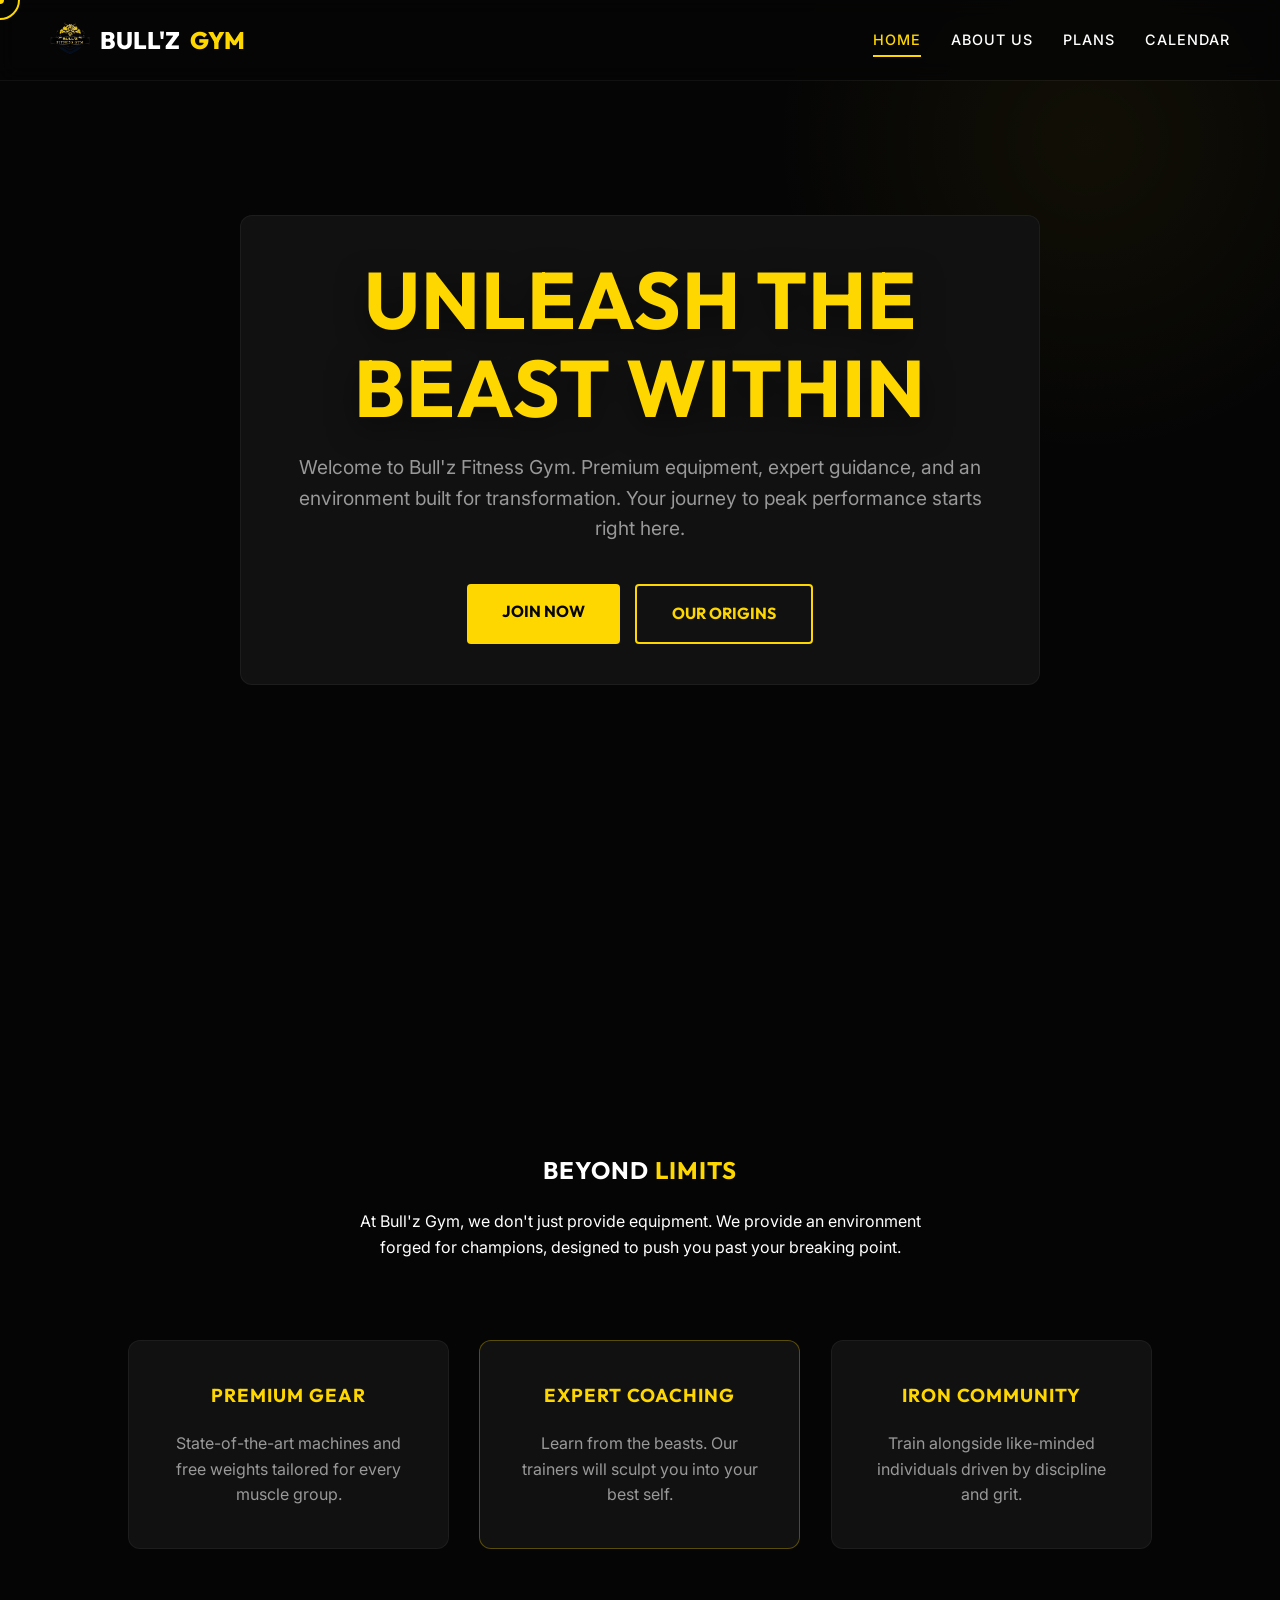
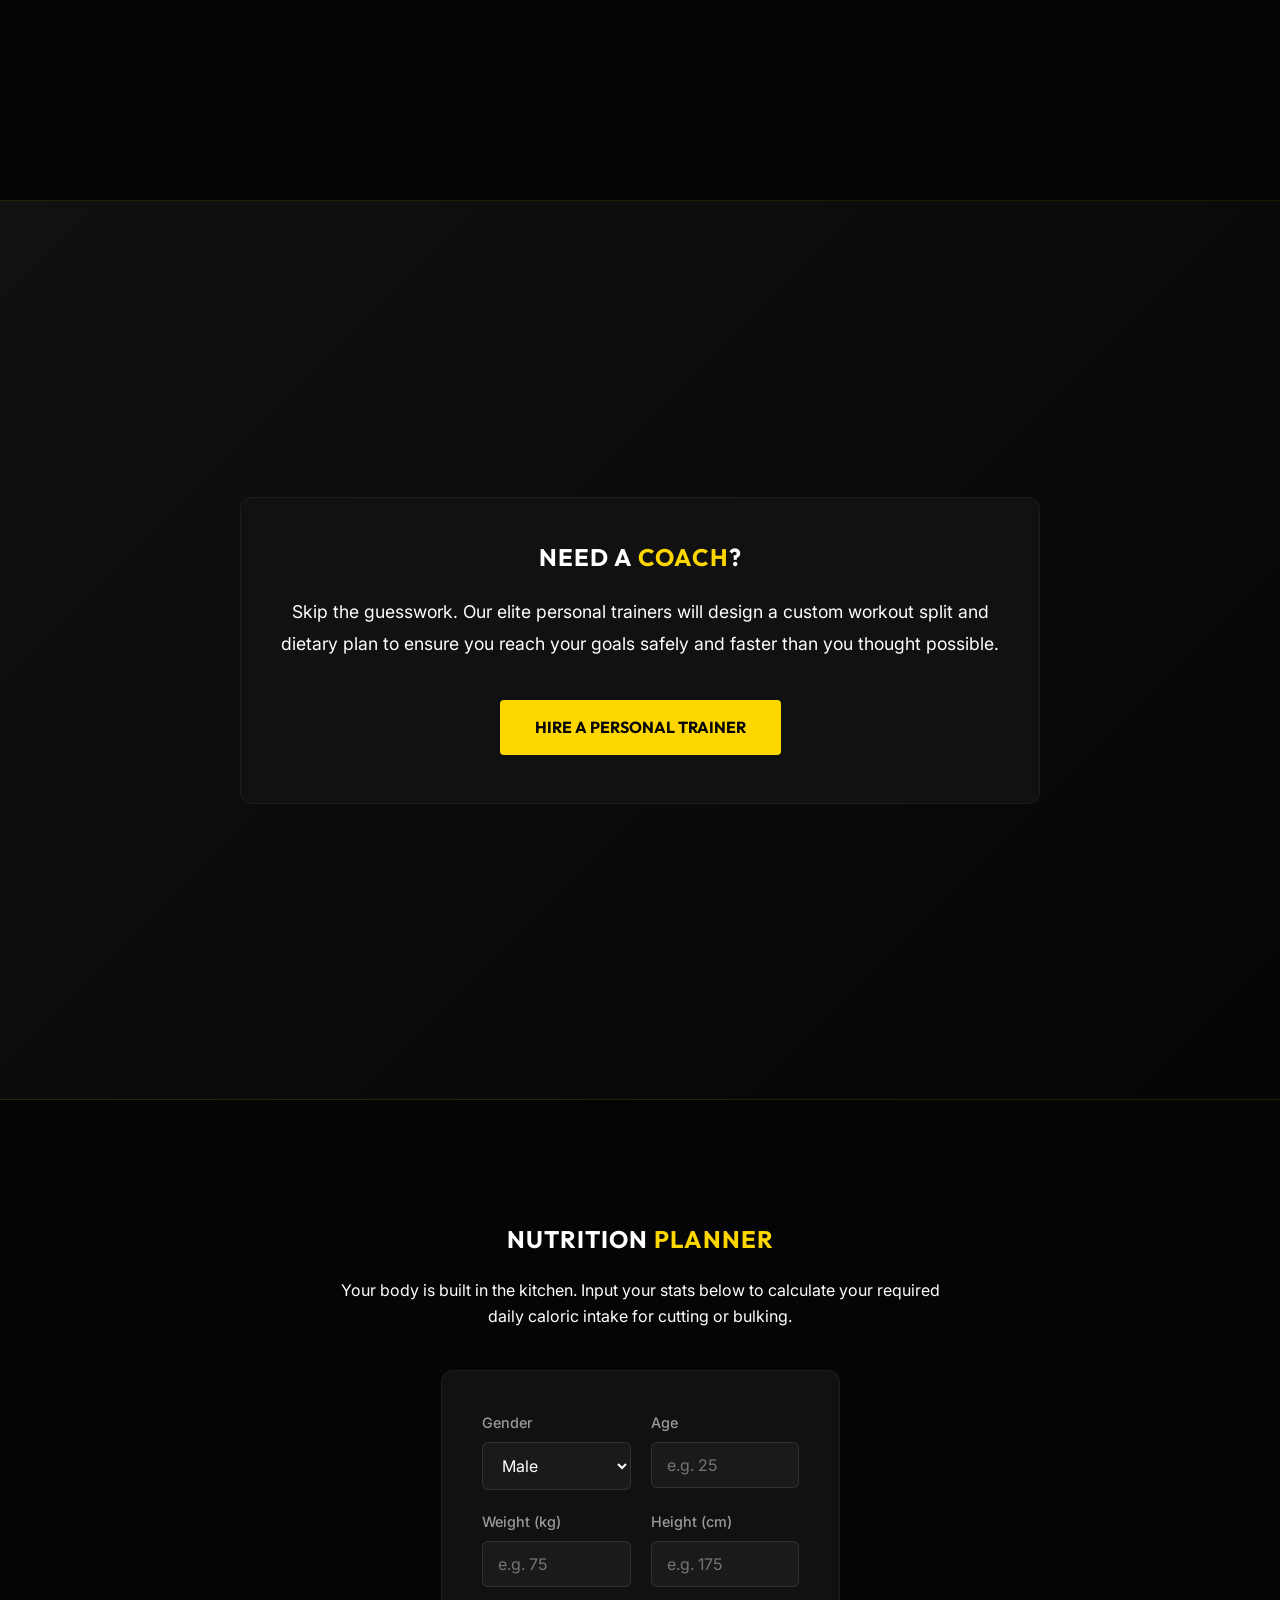
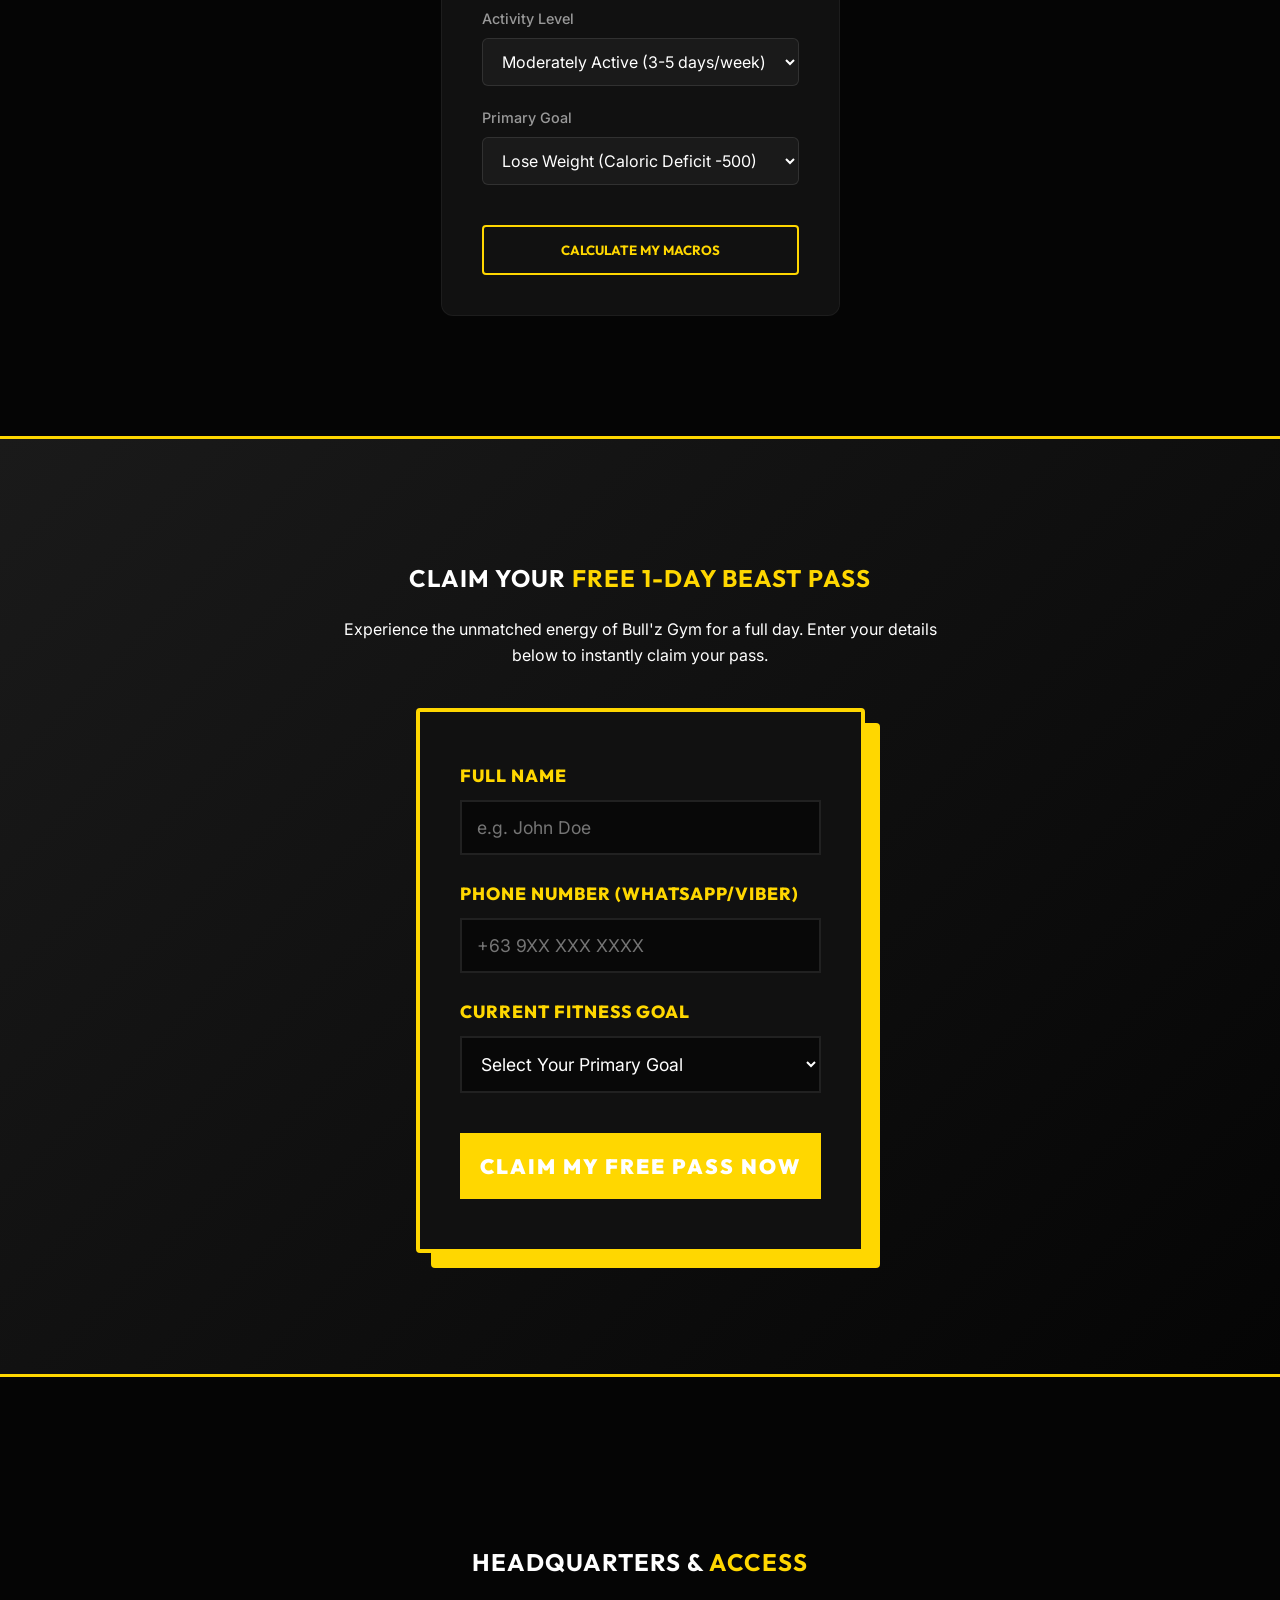
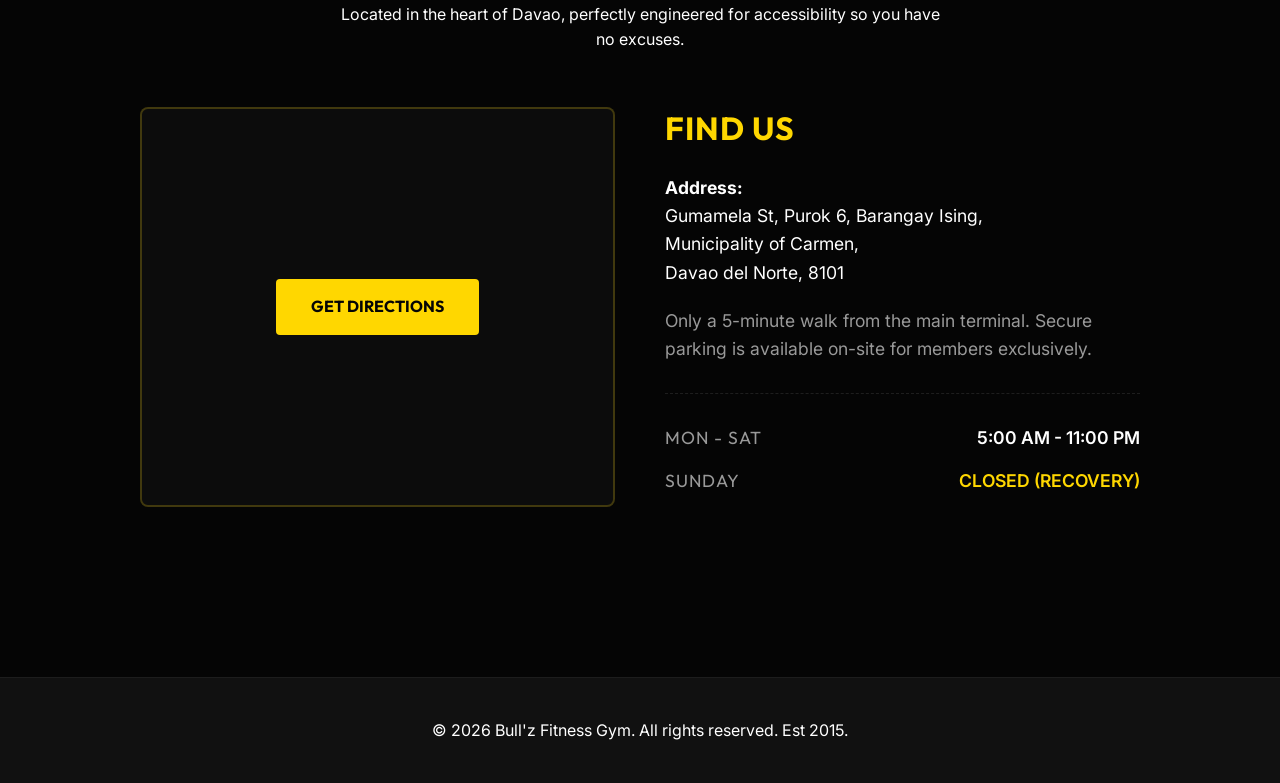
==== commit 67b5a477: "map2" ====
--- a/index.html
+++ b/index.html
@@ -1,5 +1,6 @@
 <!DOCTYPE html>
 <html lang="en">
+
 <head>
     <meta charset="UTF-8">
     <meta name="viewport" content="width=device-width, initial-scale=1.0">
@@ -7,10 +8,13 @@
     <!-- Google Fonts -->
     <link rel="preconnect" href="https://fonts.googleapis.com">
     <link rel="preconnect" href="https://fonts.gstatic.com" crossorigin>
-    <link href="https://fonts.googleapis.com/css2?family=Inter:wght@300;400;500;600&family=Outfit:wght@400;700;800;900&display=swap" rel="stylesheet">
+    <link
+        href="https://fonts.googleapis.com/css2?family=Inter:wght@300;400;500;600&family=Outfit:wght@400;700;800;900&display=swap"
+        rel="stylesheet">
     <!-- Custom CSS -->
     <link rel="stylesheet" href="styles.css">
 </head>
+
 <body>
 
     <!-- Navigation -->
@@ -36,21 +40,26 @@
     <div class="section hero">
         <div class="hero-content tilt-card">
             <h1 class="text-accent">Unleash The Beast Within</h1>
-            <p>Welcome to Bull'z Fitness Gym. Premium equipment, expert guidance, and an environment built for transformation. Your journey to peak performance starts right here.</p>
+            <p>Welcome to Bull'z Fitness Gym. Premium equipment, expert guidance, and an environment built for
+                transformation. Your journey to peak performance starts right here.</p>
             <div class="hero-btns" style="display: flex; gap: 15px; justify-content: center; flex-wrap: wrap;">
                 <a href="plans.html" class="btn">Join Now</a>
                 <a href="about.html" class="btn btn-outline">Our Origins</a>
             </div>
         </div>
         <!-- Background decorative element -->
-        <div style="position: absolute; top: -20%; right: -10%; width: 50vw; height: 50vw; background: radial-gradient(circle, rgba(255,215,0,0.05) 0%, rgba(0,0,0,0) 70%); z-index: 1; pointer-events: none;"></div>
+        <div
+            style="position: absolute; top: -20%; right: -10%; width: 50vw; height: 50vw; background: radial-gradient(circle, rgba(255,215,0,0.05) 0%, rgba(0,0,0,0) 70%); z-index: 1; pointer-events: none;">
+        </div>
     </div>
 
     <!-- Motivation & Features Section -->
     <div class="section text-center">
         <h2 class="mb-2">Beyond <span class="text-accent">Limits</span></h2>
-        <p class="mb-4 text-muted" style="max-width: 600px; margin: 0 auto 40px auto;">At Bull'z Gym, we don't just provide equipment. We provide an environment forged for champions, designed to push you past your breaking point.</p>
-        
+        <p class="mb-4 text-muted" style="max-width: 600px; margin: 0 auto 40px auto;">At Bull'z Gym, we don't just
+            provide equipment. We provide an environment forged for champions, designed to push you past your breaking
+            point.</p>
+
         <div class="features-grid">
             <div class="feature-card tilt-card">
                 <h3 class="text-accent mb-2">Premium Gear</h3>
@@ -68,10 +77,13 @@
     </div>
 
     <!-- 1-On-1 Coaching CTA -->
-    <div class="section coaching-section" style="padding: 60px 10%; background: linear-gradient(135deg, var(--bg-secondary) 0%, var(--bg-primary) 100%); border-top: 1px solid rgba(255,215,0,0.1); border-bottom: 1px solid rgba(255,215,0,0.1);">
+    <div class="section coaching-section"
+        style="padding: 60px 10%; background: linear-gradient(135deg, var(--bg-secondary) 0%, var(--bg-primary) 100%); border-top: 1px solid rgba(255,215,0,0.1); border-bottom: 1px solid rgba(255,215,0,0.1);">
         <div class="coaching-content tilt-card" style="max-width: 800px; margin: 0 auto; text-align: center;">
             <h2 class="mb-2">Need a <span class="text-accent">Coach</span>?</h2>
-            <p class="mb-4 text-muted" style="font-size: 1.1rem; line-height: 1.8;">Skip the guesswork. Our elite personal trainers will design a custom workout split and dietary plan to ensure you reach your goals safely and faster than you thought possible.</p>
+            <p class="mb-4 text-muted" style="font-size: 1.1rem; line-height: 1.8;">Skip the guesswork. Our elite
+                personal trainers will design a custom workout split and dietary plan to ensure you reach your goals
+                safely and faster than you thought possible.</p>
             <a href="plans.html" class="btn">Hire a Personal Trainer</a>
         </div>
     </div>
@@ -79,8 +91,9 @@
     <!-- Fitness Planner (Calorie Calculator) -->
     <div class="section text-center planner-section">
         <h2 class="mb-2">Nutrition <span class="text-accent">Planner</span></h2>
-        <p class="mb-4 text-muted" style="max-width: 600px; margin: 0 auto 40px auto;">Your body is built in the kitchen. Input your stats below to calculate your required daily caloric intake for cutting or bulking.</p>
-        
+        <p class="mb-4 text-muted" style="max-width: 600px; margin: 0 auto 40px auto;">Your body is built in the
+            kitchen. Input your stats below to calculate your required daily caloric intake for cutting or bulking.</p>
+
         <div class="planner-card tilt-card" style="max-width: 800px; margin: 0 auto; text-align: left;">
             <form id="calorieForm" class="planner-form">
                 <div class="form-group">
@@ -120,23 +133,28 @@
                         <option value="gain">Gain Muscle (Caloric Surplus +500)</option>
                     </select>
                 </div>
-                <button type="submit" class="btn btn-outline" style="grid-column: 1 / -1; margin-top: 20px; width: 100%;">Calculate My Macros</button>
+                <button type="submit" class="btn btn-outline"
+                    style="grid-column: 1 / -1; margin-top: 20px; width: 100%;">Calculate My Macros</button>
             </form>
 
             <div id="plannerResults" class="planner-results prescription-card" style="display: none;">
                 <h3 class="mb-2" style="color: var(--text-muted); font-size: 1.2rem;">Daily Calorie Target Output</h3>
                 <span id="result-calories" class="target-score">2500</span>
-                <span style="font-size: 1.2rem; color: var(--text-muted); display: block; margin-bottom: 20px;">KCAL / DAY</span>
-                <p id="result-message" style="color: var(--text-main); font-weight: 600;">This is an estimate based on your Body Metabolic Rate and activity level. Stick to this target daily to reach your goal!</p>
+                <span style="font-size: 1.2rem; color: var(--text-muted); display: block; margin-bottom: 20px;">KCAL /
+                    DAY</span>
+                <p id="result-message" style="color: var(--text-main); font-weight: 600;">This is an estimate based on
+                    your Body Metabolic Rate and activity level. Stick to this target daily to reach your goal!</p>
             </div>
         </div>
     </div>
 
     <!-- Free Trial Lead Gen -->
     <div class="section text-center free-trial-section">
-        <h2 class="mb-2" style="color: var(--text-main);">Claim Your <span style="color: var(--accent-rugged);">Free 1-Day Beast Pass</span></h2>
-        <p class="mb-4 text-muted" style="max-width: 600px; margin: 0 auto 40px auto;">Experience the unmatched energy of Bull'z Gym for a full day. Enter your details below to instantly claim your pass.</p>
-        
+        <h2 class="mb-2" style="color: var(--text-main);">Claim Your <span style="color: var(--accent-rugged);">Free
+                1-Day Beast Pass</span></h2>
+        <p class="mb-4 text-muted" style="max-width: 600px; margin: 0 auto 40px auto;">Experience the unmatched energy
+            of Bull'z Gym for a full day. Enter your details below to instantly claim your pass.</p>
+
         <div class="form-rugged tilt-card" style="border-radius: 4px;">
             <form id="freeTrialForm">
                 <div class="form-group-rugged">
@@ -165,28 +183,35 @@
     <!-- Location & Access Setup -->
     <div class="section location-section">
         <h2 class="mb-2 text-center">Headquarters & <span class="text-accent">Access</span></h2>
-        <p class="mb-4 text-muted text-center" style="max-width: 600px; margin: 0 auto 50px auto;">Located in the heart of Davao, perfectly engineered for accessibility so you have no excuses.</p>
+        <p class="mb-4 text-muted text-center" style="max-width: 600px; margin: 0 auto 50px auto;">Located in the heart
+            of Davao, perfectly engineered for accessibility so you have no excuses.</p>
 
         <div class="location-grid">
-            <a href="https://www.google.com/maps/dir/?api=1&destination=7.357097121086487,125.70716733990429" target="_blank" class="maps-wrapper tilt-card" style="display: block; position: relative; cursor: pointer; text-decoration: none;">
+            <a href="https://www.google.com/maps/dir/?api=1&destination=7.357097121086487,125.70716733990429"
+                target="_blank" class="maps-wrapper tilt-card"
+                style="display: block; position: relative; cursor: pointer; text-decoration: none;">
                 <!-- Overlay to make it visually obvious it's a clickable button for directions -->
-                <div style="position: absolute; top: 0; left: 0; width: 100%; height: 100%; z-index: 2; background: rgba(5,5,5,0.4); display: flex; align-items: center; justify-content: center; transition: all 0.3s ease;" class="map-overlay">
+                <div style="position: absolute; top: 0; left: 0; width: 100%; height: 100%; z-index: 2; background: rgba(5,5,5,0.4); display: flex; align-items: center; justify-content: center; transition: all 0.3s ease;"
+                    class="map-overlay">
                     <span class="btn" style="pointer-events: none;">Get Directions</span>
                 </div>
                 <!-- Embed Google Maps pointing to the exact coordinates. Pointer-events none ensures the click passes to the <a> tag -->
-                <iframe src="https://www.google.com/maps/embed?pb=!1m14!1m12!1m3!1d15837.561498687258!2d125.7071673!3d7.3570971!2m3!1f0!2f0!3f0!3m2!1i1024!2i768!4f13.1!5e0!3m2!1sen!2sph!4v1703649429188!5m2!1sen!2sph" style="pointer-events: none;" loading="lazy" referrerpolicy="no-referrer-when-downgrade"></iframe>
+                <iframe
+                    src="https://www.google.com/maps/embed?pb=!1m14!1m12!1m3!1d15837.561498687258!2d125.7071673!3d7.3570971!2m3!1f0!2f0!3f0!3m2!1i1024!2i768!4f13.1!5e0!3m2!1sen!2sph!4v1703649429188!5m2!1sen!2sph"
+                    style="pointer-events: none;" loading="lazy" referrerpolicy="no-referrer-when-downgrade"></iframe>
             </a>
-            
+
             <div class="location-info">
                 <h3 class="text-accent mb-2" style="font-size: 2rem;">Find Us</h3>
                 <p style="font-size: 1.1rem; margin-bottom: 20px;">
                     <strong>Address:</strong><br>
-                    J.P. Laurel Ave, Bajada<br>
-                    (Near Gaisano Mall of Davao)<br>
-                    Davao City, 8000
+                    Gumamela St, Purok 6, Barangay Ising, <br>
+                    Municipality of Carmen, <br>
+                    Davao del Norte, 8101
                 </p>
                 <p style="font-size: 1.1rem; color: var(--text-muted);">
-                    Only a 5-minute walk from the main terminal. Secure parking is available on-site for members exclusively.
+                    Only a 5-minute walk from the main terminal. Secure parking is available on-site for members
+                    exclusively.
                 </p>
 
                 <ul class="hours-list">
@@ -210,4 +235,5 @@
     <!-- Custom JS Document -->
     <script src="script.js"></script>
 </body>
-</html>
+
+</html>
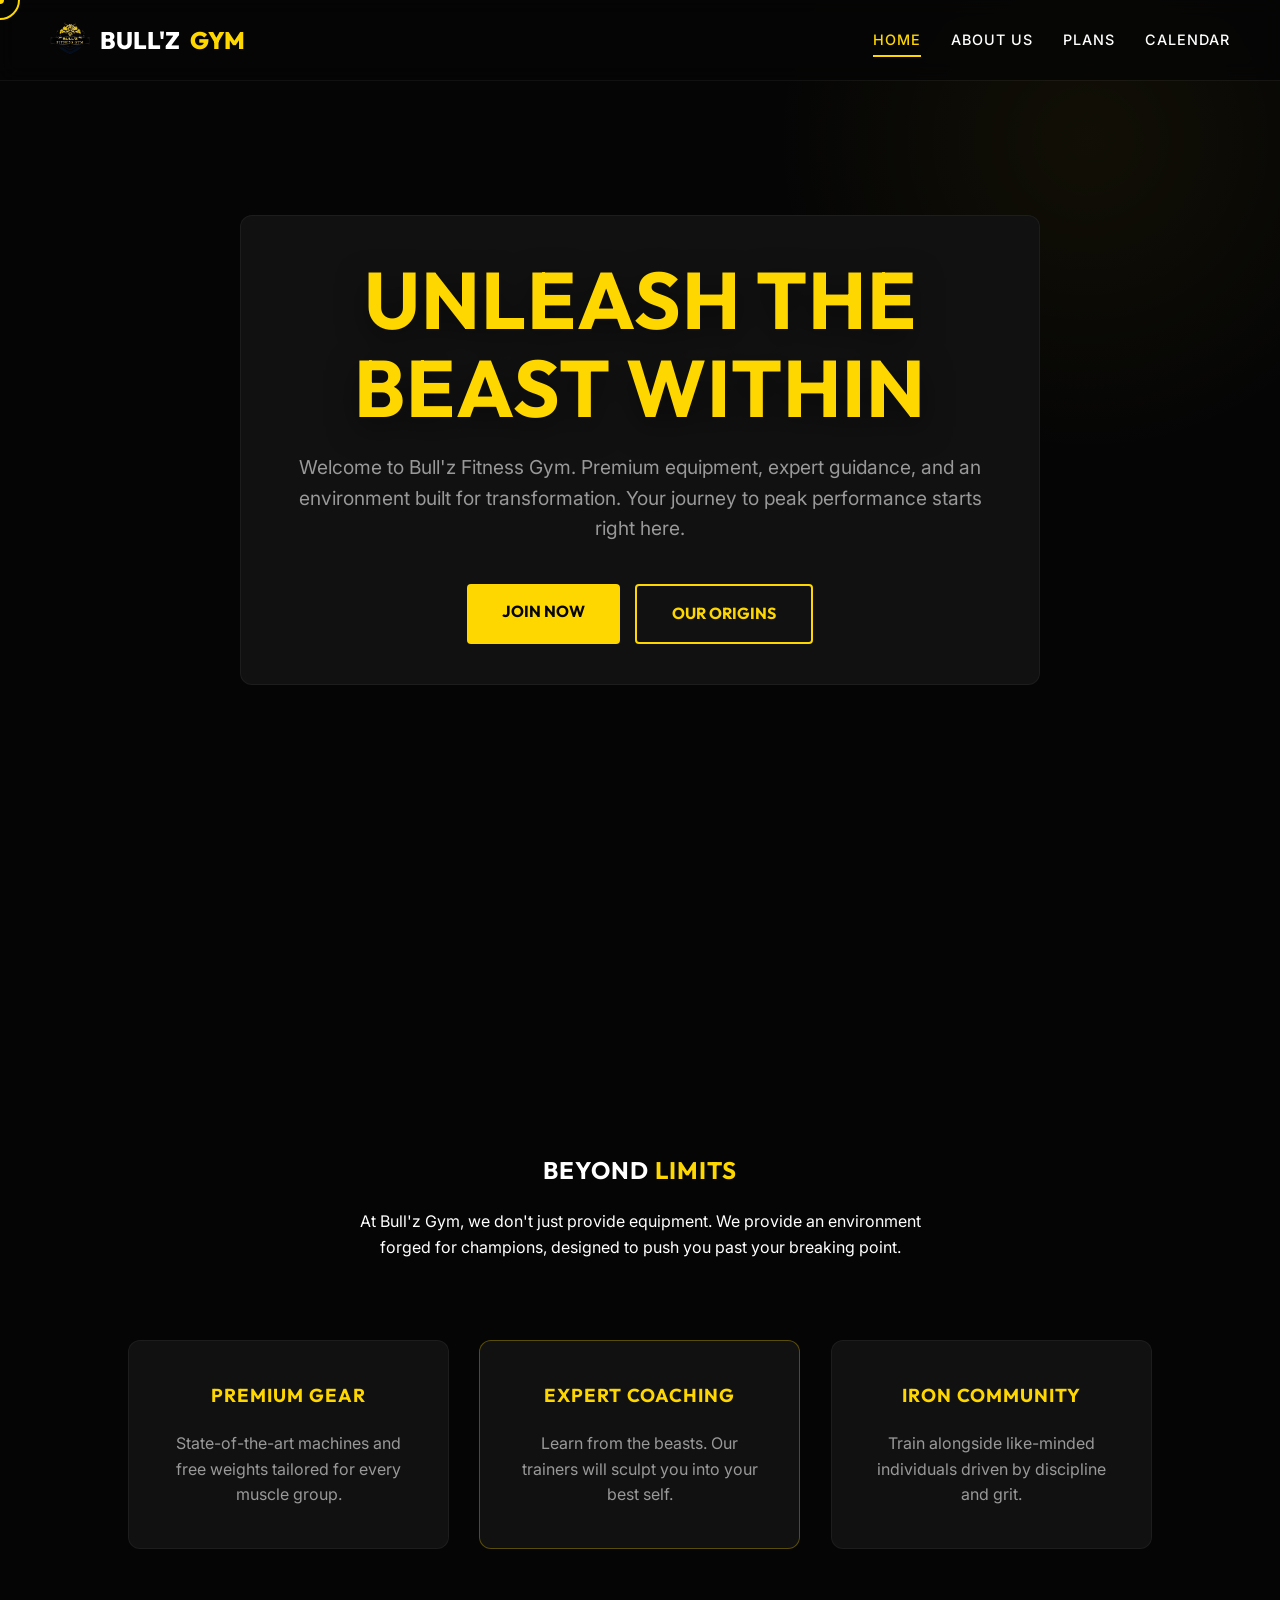
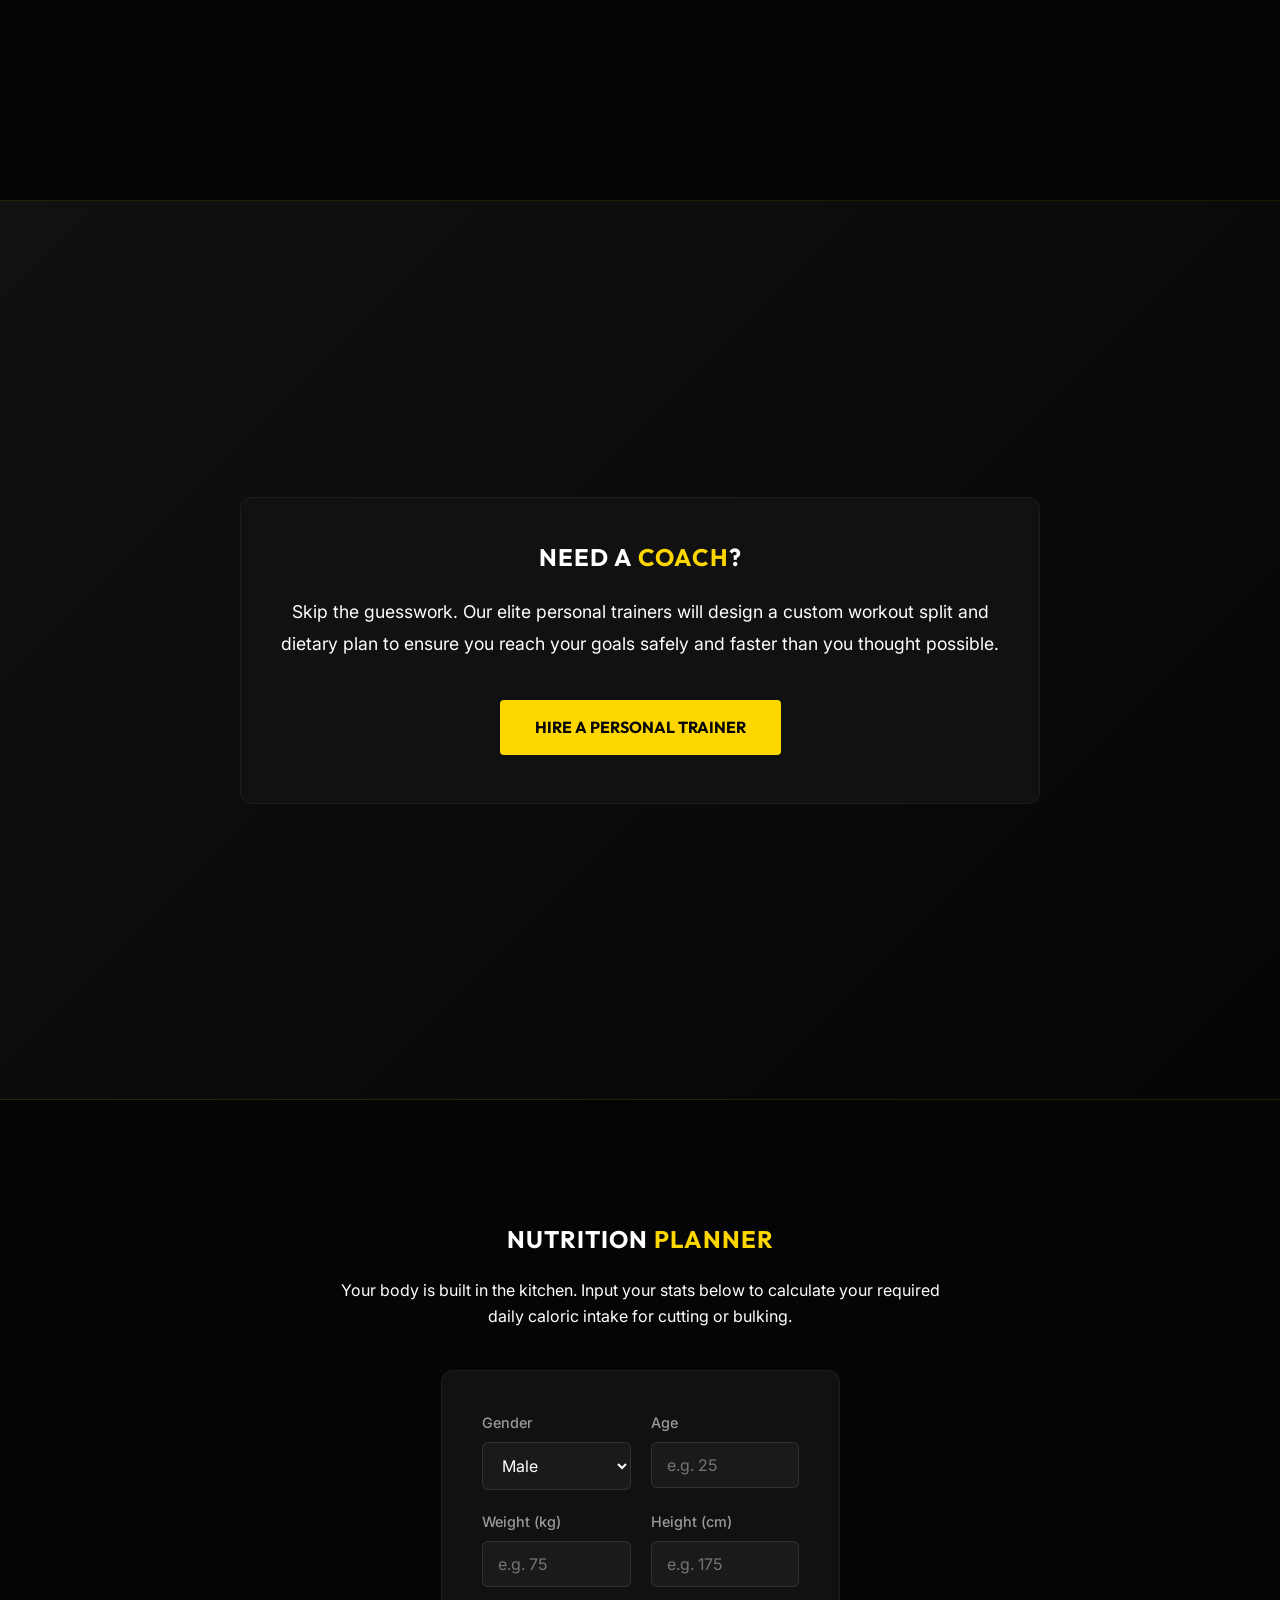
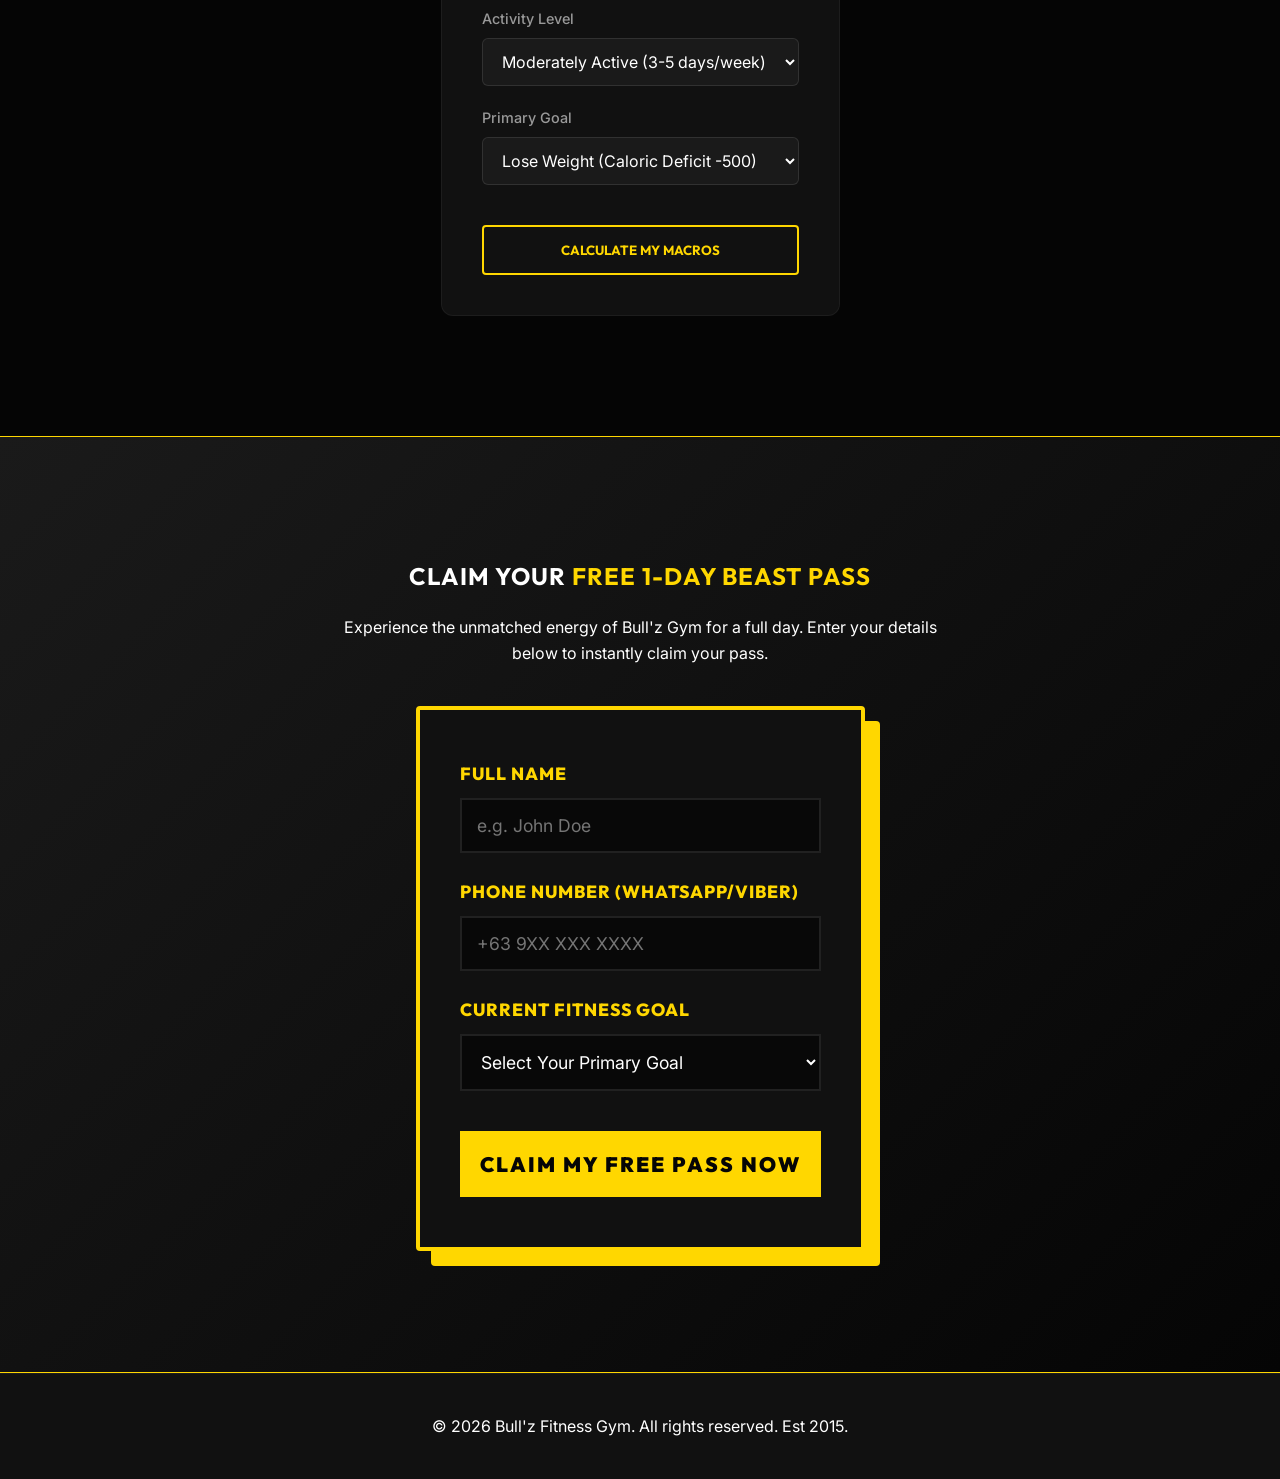
==== commit d6c432b3: "mapsToAbout" ====
--- a/index.html
+++ b/index.html
@@ -180,52 +180,6 @@
         </div>
     </div>
 
-    <!-- Location & Access Setup -->
-    <div class="section location-section">
-        <h2 class="mb-2 text-center">Headquarters & <span class="text-accent">Access</span></h2>
-        <p class="mb-4 text-muted text-center" style="max-width: 600px; margin: 0 auto 50px auto;">Located in the heart
-            of Davao, perfectly engineered for accessibility so you have no excuses.</p>
-
-        <div class="location-grid">
-            <a href="https://www.google.com/maps/dir/?api=1&destination=7.357097121086487,125.70716733990429"
-                target="_blank" class="maps-wrapper tilt-card"
-                style="display: block; position: relative; cursor: pointer; text-decoration: none;">
-                <!-- Overlay to make it visually obvious it's a clickable button for directions -->
-                <div style="position: absolute; top: 0; left: 0; width: 100%; height: 100%; z-index: 2; background: rgba(5,5,5,0.4); display: flex; align-items: center; justify-content: center; transition: all 0.3s ease;"
-                    class="map-overlay">
-                    <span class="btn" style="pointer-events: none;">Get Directions</span>
-                </div>
-                <!-- Embed Google Maps pointing to the exact coordinates. Pointer-events none ensures the click passes to the <a> tag -->
-                <iframe
-                    src="https://www.google.com/maps/embed?pb=!1m14!1m12!1m3!1d15837.561498687258!2d125.7071673!3d7.3570971!2m3!1f0!2f0!3f0!3m2!1i1024!2i768!4f13.1!5e0!3m2!1sen!2sph!4v1703649429188!5m2!1sen!2sph"
-                    style="pointer-events: none;" loading="lazy" referrerpolicy="no-referrer-when-downgrade"></iframe>
-            </a>
-
-            <div class="location-info">
-                <h3 class="text-accent mb-2" style="font-size: 2rem;">Find Us</h3>
-                <p style="font-size: 1.1rem; margin-bottom: 20px;">
-                    <strong>Address:</strong><br>
-                    Gumamela St, Purok 6, Barangay Ising, <br>
-                    Municipality of Carmen, <br>
-                    Davao del Norte, 8101
-                </p>
-                <p style="font-size: 1.1rem; color: var(--text-muted);">
-                    Only a 5-minute walk from the main terminal. Secure parking is available on-site for members
-                    exclusively.
-                </p>
-
-                <ul class="hours-list">
-                    <li>
-                        <span>Mon - Sat</span>
-                        <span>5:00 AM - 11:00 PM</span>
-                    </li>
-                    <li class="closed">
-                        <span>Sunday</span>
-                        <span>CLOSED (RECOVERY)</span>
-                    </li>
-                </ul>
-            </div>
-        </div>
     </div>
 
     <footer>
--- a/styles.css
+++ b/styles.css
@@ -590,8 +590,8 @@
 .free-trial-section {
   background: linear-gradient(135deg, var(--bg-tertiary) 0%, var(--bg-primary) 100%);
   position: relative;
-  border-top: 3px solid var(--accent-rugged);
-  border-bottom: 3px solid var(--accent-rugged);
+  border-top: 1px solid var(--accent-rugged);
+  border-bottom: 1px solid var(--accent-rugged);
 }
 
 .form-rugged {
@@ -642,7 +642,7 @@
 
 .btn-rugged {
   background: var(--accent-rugged);
-  color: var(--text-main);
+  color: var(--bg-primary);
   border: none;
   padding: 20px;
   font-family: 'Outfit', sans-serif;
@@ -682,8 +682,11 @@
 }
 
 .maps-wrapper iframe {
-  width: 100%;
-  height: 100%;
+  position: absolute;
+  top: -80px;
+  left: -20px;
+  width: calc(100% + 40px);
+  height: calc(100% + 160px);
   border: 0;
   filter: grayscale(100%) invert(90%) contrast(1.2) hue-rotate(180deg); /* Dark mode map styling */
 }
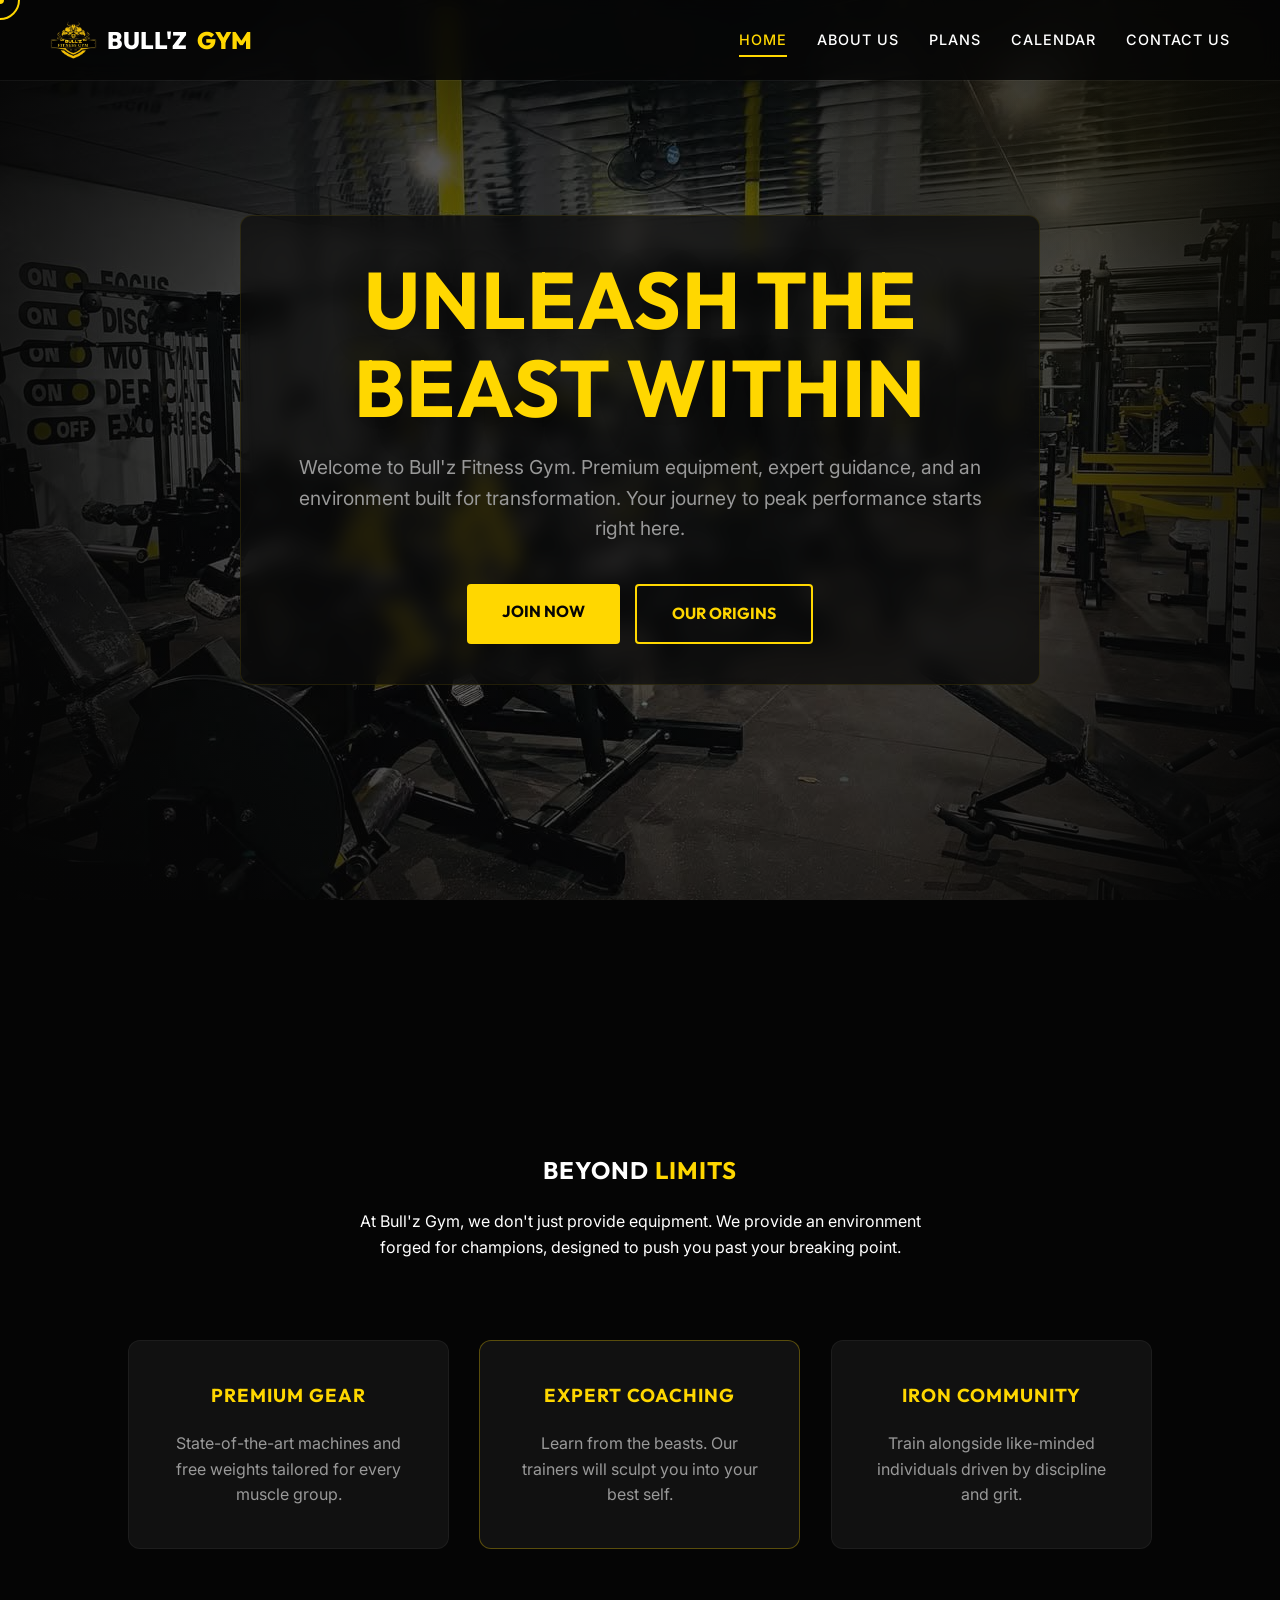
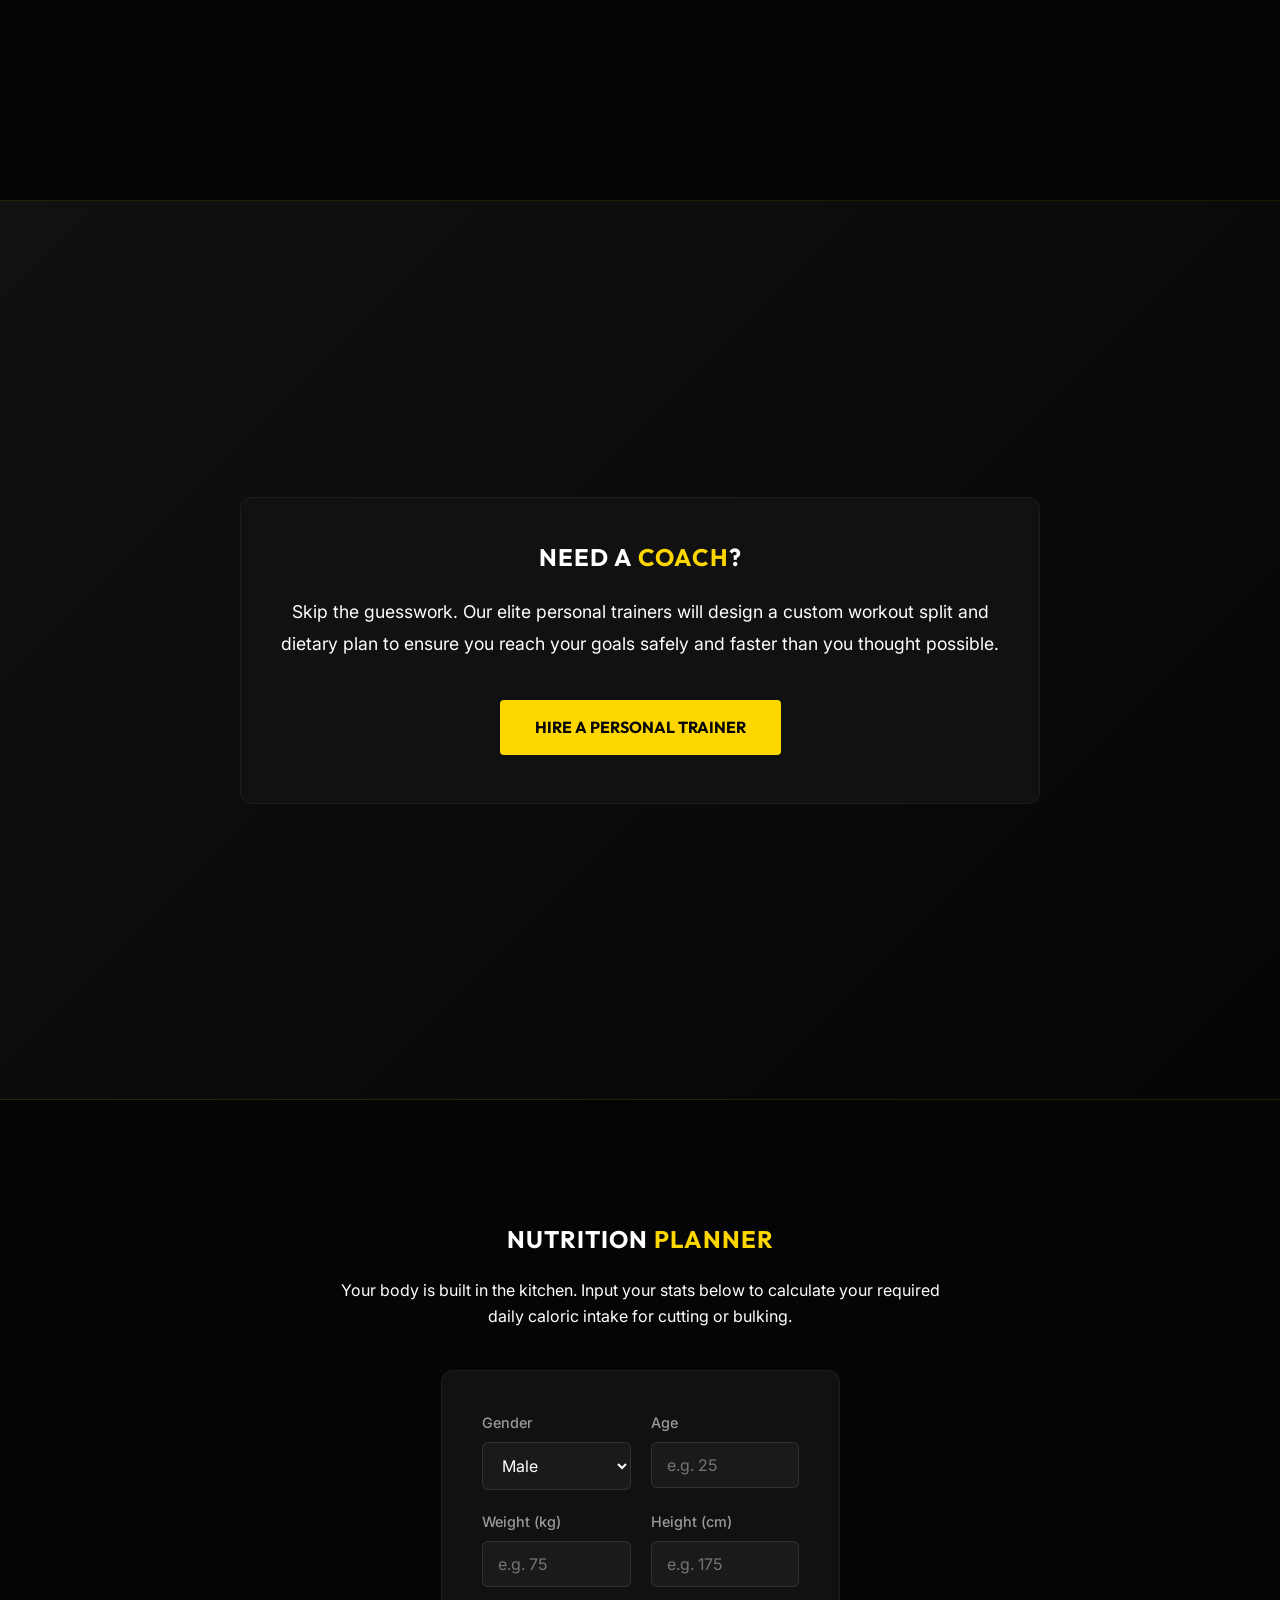
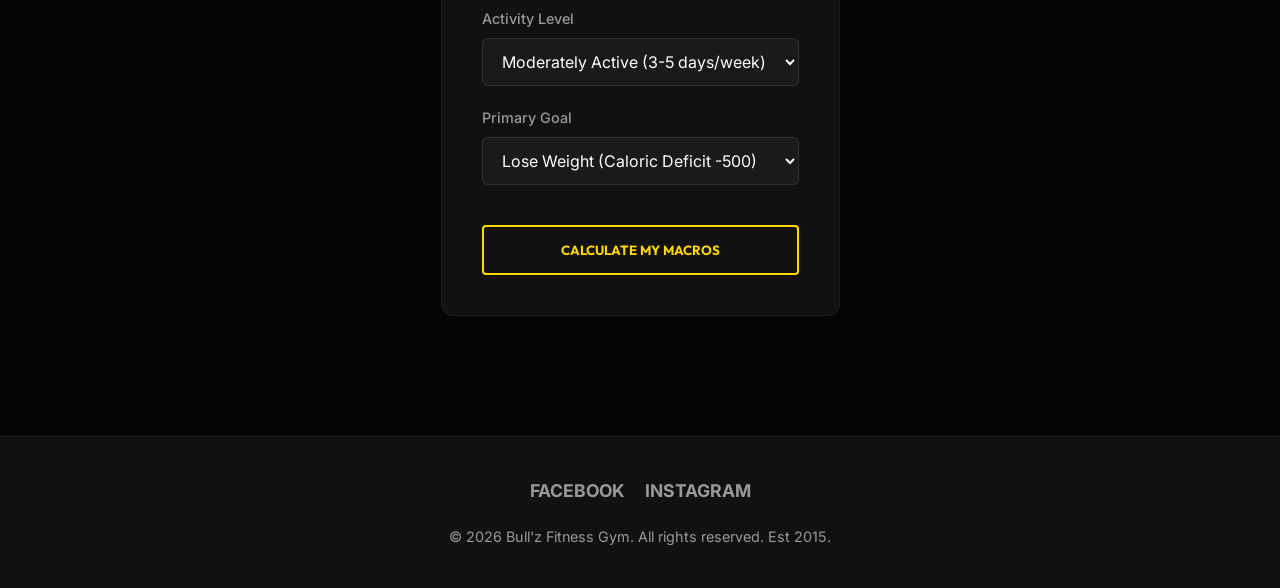
==== commit 5db4e8f8: "workingPlans" ====
--- a/index.html
+++ b/index.html
@@ -33,6 +33,7 @@
             <a href="about.html">About Us</a>
             <a href="plans.html">Plans</a>
             <a href="calendar.html">Calendar</a>
+            <a href="contact.html">Contact Us</a>
         </div>
     </nav>
 
@@ -148,42 +149,12 @@
         </div>
     </div>
 
-    <!-- Free Trial Lead Gen -->
-    <div class="section text-center free-trial-section">
-        <h2 class="mb-2" style="color: var(--text-main);">Claim Your <span style="color: var(--accent-rugged);">Free
-                1-Day Beast Pass</span></h2>
-        <p class="mb-4 text-muted" style="max-width: 600px; margin: 0 auto 40px auto;">Experience the unmatched energy
-            of Bull'z Gym for a full day. Enter your details below to instantly claim your pass.</p>
-
-        <div class="form-rugged tilt-card" style="border-radius: 4px;">
-            <form id="freeTrialForm">
-                <div class="form-group-rugged">
-                    <label>Full Name</label>
-                    <input type="text" placeholder="e.g. John Doe" required>
-                </div>
-                <div class="form-group-rugged">
-                    <label>Phone Number (WhatsApp/Viber)</label>
-                    <input type="tel" placeholder="+63 9XX XXX XXXX" required>
-                </div>
-                <div class="form-group-rugged">
-                    <label>Current Fitness Goal</label>
-                    <select required>
-                        <option value="" disabled selected>Select Your Primary Goal</option>
-                        <option value="gain">Build Muscle / Bulk Up</option>
-                        <option value="lose">Lose Fat / Shred</option>
-                        <option value="strength">Increase Strength / Power</option>
-                        <option value="endurance">General Fitness & Endurance</option>
-                    </select>
-                </div>
-                <button type="submit" class="btn-rugged">Claim My Free Pass Now</button>
-            </form>
+    <footer style="display: flex; flex-direction: column; align-items: center; gap: 20px;">
+        <div class="social-links" style="display: flex; gap: 20px;">
+            <a href="https://www.facebook.com/BULLZFitnessGym" target="_blank" style="color: var(--text-muted); text-decoration: none; font-size: 1.1rem; font-weight: 700; text-transform: uppercase; transition: color 0.3s;" onmouseover="this.style.color='var(--accent)'" onmouseout="this.style.color='var(--text-muted)'">Facebook</a>
+            <a href="https://www.facebook.com/BULLZFitnessGym" target="_blank" style="color: var(--text-muted); text-decoration: none; font-size: 1.1rem; font-weight: 700; text-transform: uppercase; transition: color 0.3s;" onmouseover="this.style.color='var(--accent)'" onmouseout="this.style.color='var(--text-muted)'">Instagram</a>
         </div>
-    </div>
-
-    </div>
-
-    <footer>
-        <p>&copy; 2026 Bull'z Fitness Gym. All rights reserved. Est 2015.</p>
+        <p style="margin: 0; color: var(--text-muted); font-size: 0.9rem;">&copy; 2026 Bull'z Fitness Gym. All rights reserved. Est 2015.</p>
     </footer>
 
     <!-- Custom JS Document -->
--- a/styles.css
+++ b/styles.css
@@ -252,14 +252,17 @@
   border: 1px solid rgba(255, 255, 255, 0.05);
   border-radius: 12px;
   padding: 40px;
-  transition: transform 0.1s ease-out, box-shadow 0.3s ease;
+  transition: transform 0.1s ease-out, box-shadow 0.3s ease, border-color 0.3s ease;
   transform-style: preserve-3d;
   will-change: transform;
+  position: relative;
+  z-index: 1;
 }
 
 .tilt-card:hover {
-  box-shadow: 0 20px 40px rgba(0, 0, 0, 0.5);
-  border-color: rgba(255, 215, 0, 0.2);
+  box-shadow: 0 25px 50px rgba(0, 0, 0, 0.6), 0 0 30px rgba(255, 215, 0, 0.15);
+  border-color: rgba(255, 215, 0, 0.5);
+  z-index: 10;
 }
 
 /* Hero Section */
@@ -269,6 +272,10 @@
   display: flex;
   align-items: center;
   justify-content: center;
+  background-image: radial-gradient(circle at center, rgba(5, 5, 5, 0.4) 0%, var(--bg-primary) 100%), url('gym1.png');
+  background-size: cover;
+  background-position: center;
+  background-attachment: fixed;
 }
 
 .hero-content {
@@ -276,6 +283,11 @@
   z-index: 2;
   text-align: center;
   max-width: 800px;
+  background-color: rgba(10, 10, 10, 0.7) !important;
+  backdrop-filter: blur(10px);
+  -webkit-backdrop-filter: blur(10px);
+  border: 1px solid rgba(255, 215, 0, 0.1) !important;
+  border-radius: 12px;
 }
 
 .hero h1 {
@@ -385,9 +397,10 @@
 }
 
 .plan-card h3 {
-  font-size: 1.5rem;
+  font-size: 1.35rem;
   margin-bottom: 10px;
   color: var(--text-muted);
+  white-space: nowrap;
 }
 
 .plan-card .price {
@@ -725,6 +738,73 @@
   color: var(--accent-rugged);
 }
 
+/* Modal Styling */
+.modal-overlay {
+  position: fixed;
+  top: 0;
+  left: 0;
+  width: 100%;
+  height: 100%;
+  background: rgba(0, 0, 0, 0.85);
+  backdrop-filter: blur(10px);
+  -webkit-backdrop-filter: blur(10px);
+  z-index: 2000;
+  display: flex;
+  align-items: center;
+  justify-content: center;
+  opacity: 0;
+  pointer-events: none;
+  transition: opacity 0.3s ease;
+}
+
+.modal-overlay.active {
+  opacity: 1;
+  pointer-events: all;
+}
+
+.modal-content {
+  position: relative;
+  width: 95%;
+  max-width: 500px;
+  transform: translateY(30px);
+  transition: transform 0.3s cubic-bezier(0.25, 0.8, 0.25, 1);
+  max-height: 90vh;
+  overflow-y: auto;
+}
+
+.modal-content::-webkit-scrollbar {
+  width: 8px;
+}
+
+.modal-content::-webkit-scrollbar-track {
+  background: rgba(0,0,0,0.2);
+}
+
+.modal-content::-webkit-scrollbar-thumb {
+  background: var(--accent);
+  border-radius: 4px;
+}
+
+.modal-overlay.active .modal-content {
+  transform: translateY(0);
+}
+
+.modal-close {
+  position: absolute;
+  top: 25px;
+  right: 25px;
+  font-size: 2.5rem;
+  color: var(--text-muted);
+  cursor: pointer;
+  transition: color 0.3s;
+  line-height: 1;
+  font-weight: 300;
+}
+
+.modal-close:hover {
+  color: var(--accent);
+}
+
 /* Responsive */
 @media (max-width: 900px) {
   nav { padding: 15px 5%; }
@@ -734,6 +814,7 @@
   .planner-form { grid-template-columns: 1fr; }
   .pricing-grid { grid-template-columns: 1fr; }
   .about-grid { grid-template-columns: 1fr; }
+  .contact-split { grid-template-columns: 1fr !important; gap: 30px !important; }
   .location-grid { grid-template-columns: 1fr; gap: 30px; }
   .hero h1 { font-size: 3rem; }
   .target-score { font-size: 3.5rem; }
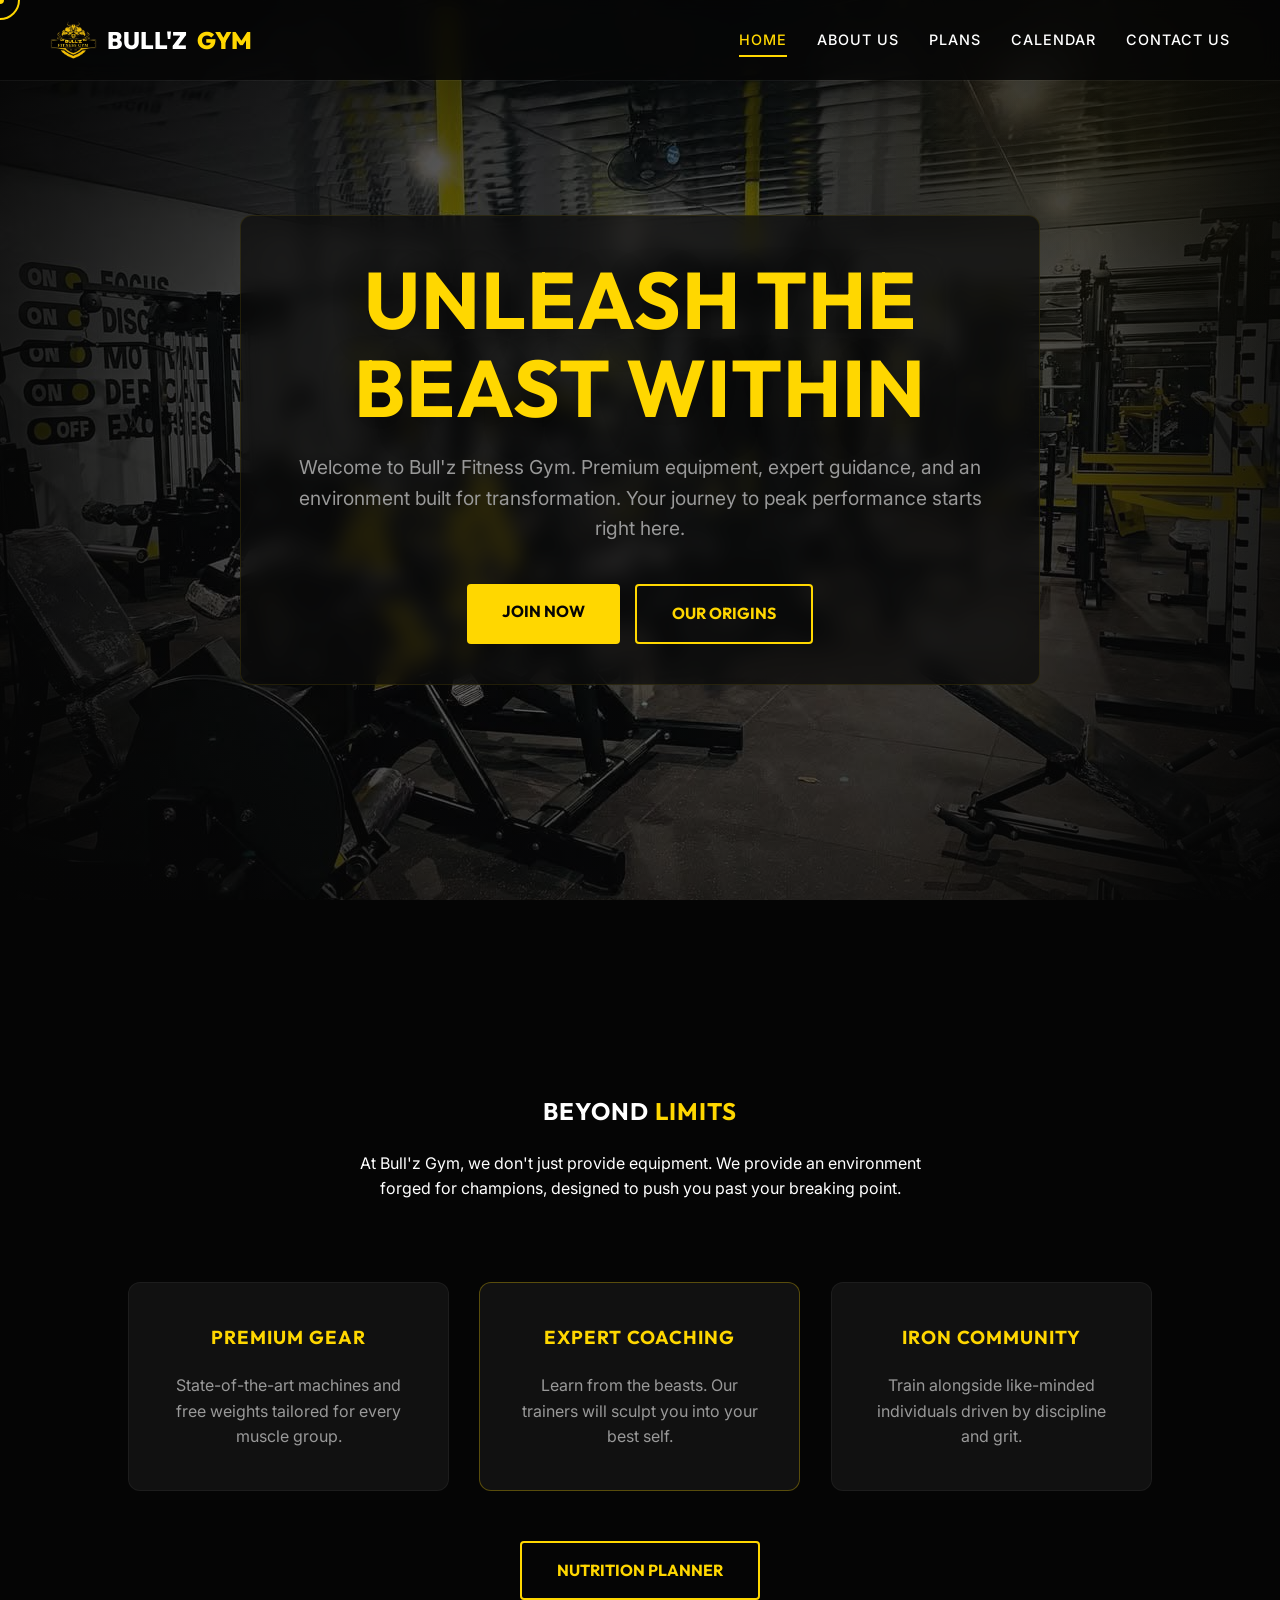
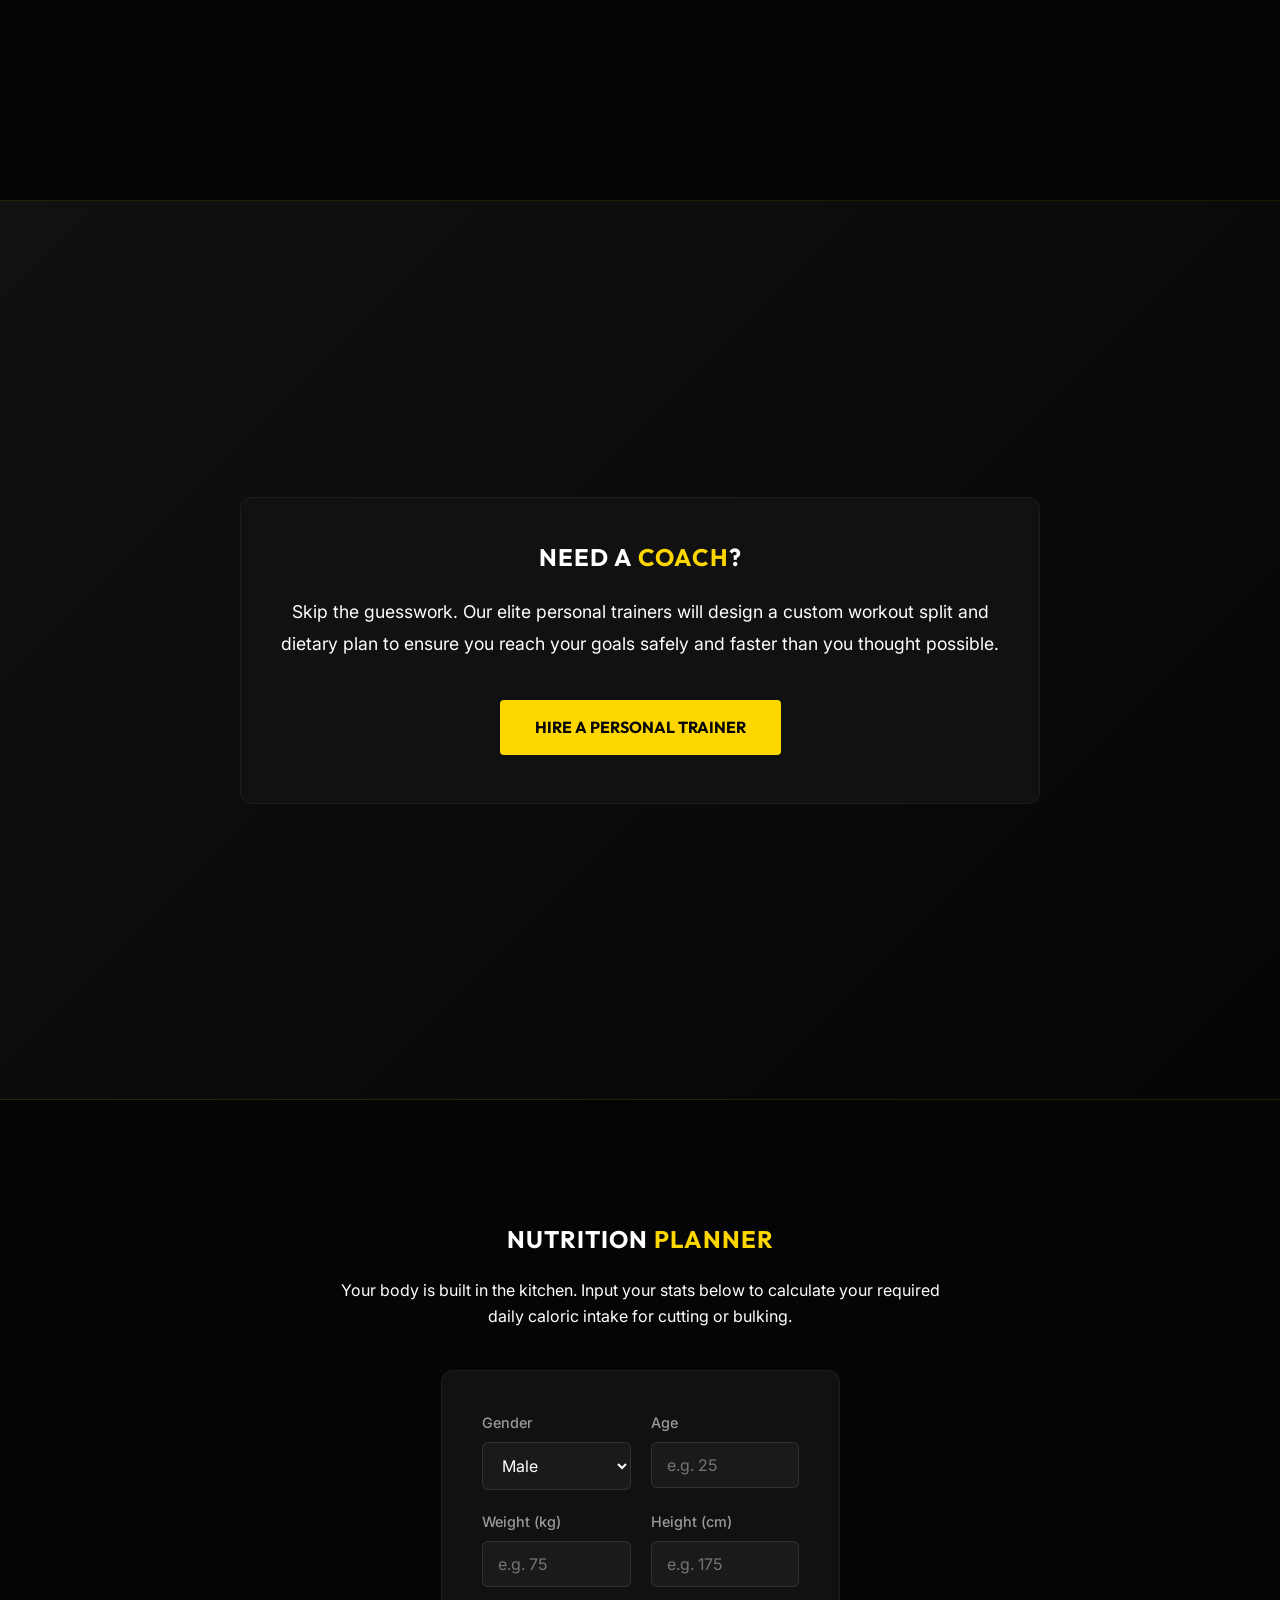
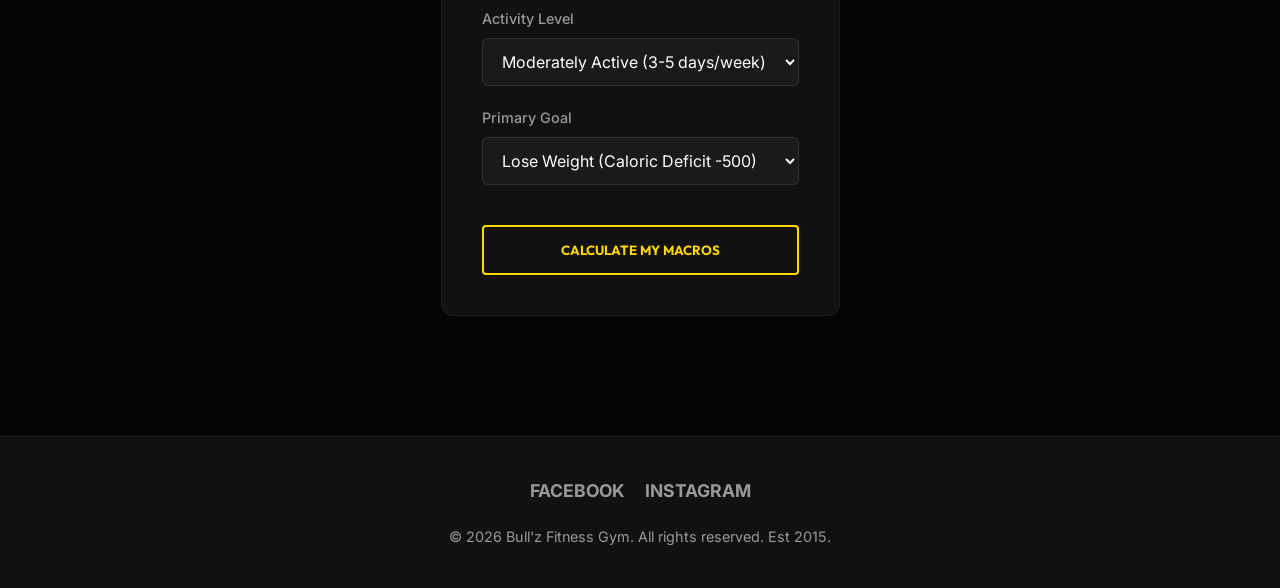
==== commit ce6deb20: "test" ====
--- a/index.html
+++ b/index.html
@@ -16,7 +16,18 @@
 </head>
 
 <body>
-
+    <!-- Global Loading Screen -->
+    <div id="global-loader">
+        <svg class="dumbbell-icon" viewBox="0 0 100 40" xmlns="http://www.w3.org/2000/svg">
+            <clipPath id="dumbellClip">
+                <path d="M10,10 L30,10 L30,15 L70,15 L70,10 L90,10 L90,30 L70,30 L70,25 L30,25 L30,30 L10,30 Z" />
+            </clipPath>
+            <path class="dumbbell-outline" d="M10,10 L30,10 L30,15 L70,15 L70,10 L90,10 L90,30 L70,30 L70,25 L30,25 L30,30 L10,30 Z" />
+            <g clip-path="url(#dumbellClip)">
+                <rect x="0" y="0" class="fill-rect" />
+            </g>
+        </svg>
+    </div>
     <!-- Navigation -->
     <nav>
         <a href="index.html" class="logo">
@@ -75,6 +86,10 @@
                 <p>Train alongside like-minded individuals driven by discipline and grit.</p>
             </div>
         </div>
+        
+        <div style="margin-top: 50px;">
+            <a href="#nutrition-planner" class="btn btn-outline smooth-scroll">Nutrition Planner</a>
+        </div>
     </div>
 
     <!-- 1-On-1 Coaching CTA -->
@@ -85,12 +100,12 @@
             <p class="mb-4 text-muted" style="font-size: 1.1rem; line-height: 1.8;">Skip the guesswork. Our elite
                 personal trainers will design a custom workout split and dietary plan to ensure you reach your goals
                 safely and faster than you thought possible.</p>
-            <a href="plans.html" class="btn">Hire a Personal Trainer</a>
+            <a href="#" class="btn" id="coachModalTrigger">Hire a Personal Trainer</a>
         </div>
     </div>
 
     <!-- Fitness Planner (Calorie Calculator) -->
-    <div class="section text-center planner-section">
+    <div id="nutrition-planner" class="section text-center planner-section">
         <h2 class="mb-2">Nutrition <span class="text-accent">Planner</span></h2>
         <p class="mb-4 text-muted" style="max-width: 600px; margin: 0 auto 40px auto;">Your body is built in the
             kitchen. Input your stats below to calculate your required daily caloric intake for cutting or bulking.</p>
@@ -157,8 +172,23 @@
         <p style="margin: 0; color: var(--text-muted); font-size: 0.9rem;">&copy; 2026 Bull'z Fitness Gym. All rights reserved. Est 2015.</p>
     </footer>
 
+    <!-- Coach Modal -->
+    <div id="coachModal" class="modal-overlay">
+        <div class="modal-content form-rugged" style="text-align: center; padding: 40px 30px;">
+            <span class="modal-close" id="closeCoachModal">&times;</span>
+            <div style="width: 180px; height: 180px; margin: 0 auto 25px auto; border-radius: 50%; overflow: hidden; border: 4px solid var(--accent); box-shadow: 0 0 30px rgba(255,215,0,0.3);">
+                <img src="coach1.jpg" alt="Coach Jomen Loyaga" style="width: 100%; height: 100%; object-fit: cover;">
+            </div>
+            <h2 style="color: var(--text-main); font-size: 2.2rem; margin-bottom: 10px; text-transform: uppercase;">Jomen <span class="text-accent">Loyaga</span></h2>
+            <p style="color: var(--text-muted); font-size: 1.15rem; line-height: 1.7; margin-bottom: 35px;">
+                Coach Jomen is an exceptional personal trainer dedicated to helping you crush your fitness goals. With years of experience and an unbreakable passion for iron, he will forge you into your strongest self. 
+            </p>
+            <a href="https://www.facebook.com/Jahmen15" target="_blank" class="btn" style="width: 100%; font-size: 1.1rem;">Send Coach Jomen a Message!</a>
+        </div>
+    </div>
+
     <!-- Custom JS Document -->
-    <script src="script.js"></script>
+    <script src="script.js?v=4"></script>
 </body>
 
 </html>
--- a/styles.css
+++ b/styles.css
@@ -311,11 +311,39 @@
   align-items: center;
 }
 
+.about-image-wrapper {
+  position: relative;
+  width: 100%;
+  aspect-ratio: 4/3;
+  border-radius: 12px;
+  overflow: hidden;
+  box-shadow: 0 10px 30px rgba(0,0,0,0.5);
+  background: var(--bg-secondary);
+}
+
 .about-img {
-  width: 100%;
-  border-radius: 12px;
-  filter: grayscale(80%);
+  position: absolute;
+  top: 0;
+  left: 0;
+  width: 100%;
+  height: 100%;
+  object-fit: cover;
+  filter: grayscale(70%);
   transition: filter 0.5s ease;
+  opacity: 0;
+  animation: fadeGallery 15s infinite ease-in-out;
+}
+
+.about-img:nth-child(1) { animation-delay: 0s; }
+.about-img:nth-child(2) { animation-delay: 5s; }
+.about-img:nth-child(3) { animation-delay: 10s; }
+
+@keyframes fadeGallery {
+  0% { opacity: 0; transform: scale(1); }
+  5% { opacity: 1; transform: scale(1.02); }
+  33% { opacity: 1; transform: scale(1.05); }
+  38% { opacity: 0; transform: scale(1.06); }
+  100% { opacity: 0; transform: scale(1); }
 }
 
 .about-img:hover {
@@ -803,6 +831,50 @@
 
 .modal-close:hover {
   color: var(--accent);
+}
+/* Global Loading Screen */
+#global-loader {
+  position: fixed;
+  top: 0;
+  left: 0;
+  width: 100vw;
+  height: 100vh;
+  background-color: var(--bg-primary);
+  z-index: 99999;
+  display: flex;
+  align-items: center;
+  justify-content: center;
+  transition: opacity 0.5s cubic-bezier(0.25, 0.8, 0.25, 1), visibility 0.5s;
+  opacity: 1;
+  visibility: visible;
+}
+
+#global-loader.hidden {
+  opacity: 0;
+  visibility: hidden;
+}
+
+.dumbbell-icon {
+  width: 120px;
+  height: 60px;
+}
+
+.dumbbell-outline {
+  fill: none;
+  stroke: var(--accent-rugged);
+  stroke-width: 3;
+}
+
+.fill-rect {
+  animation: fillBar 1.2s cubic-bezier(0.25, 0.1, 0.25, 1) forwards;
+  width: 0;
+  height: 100%;
+  fill: var(--accent);
+}
+
+@keyframes fillBar {
+  0% { width: 0; }
+  100% { width: 100%; }
 }
 
 /* Responsive */
